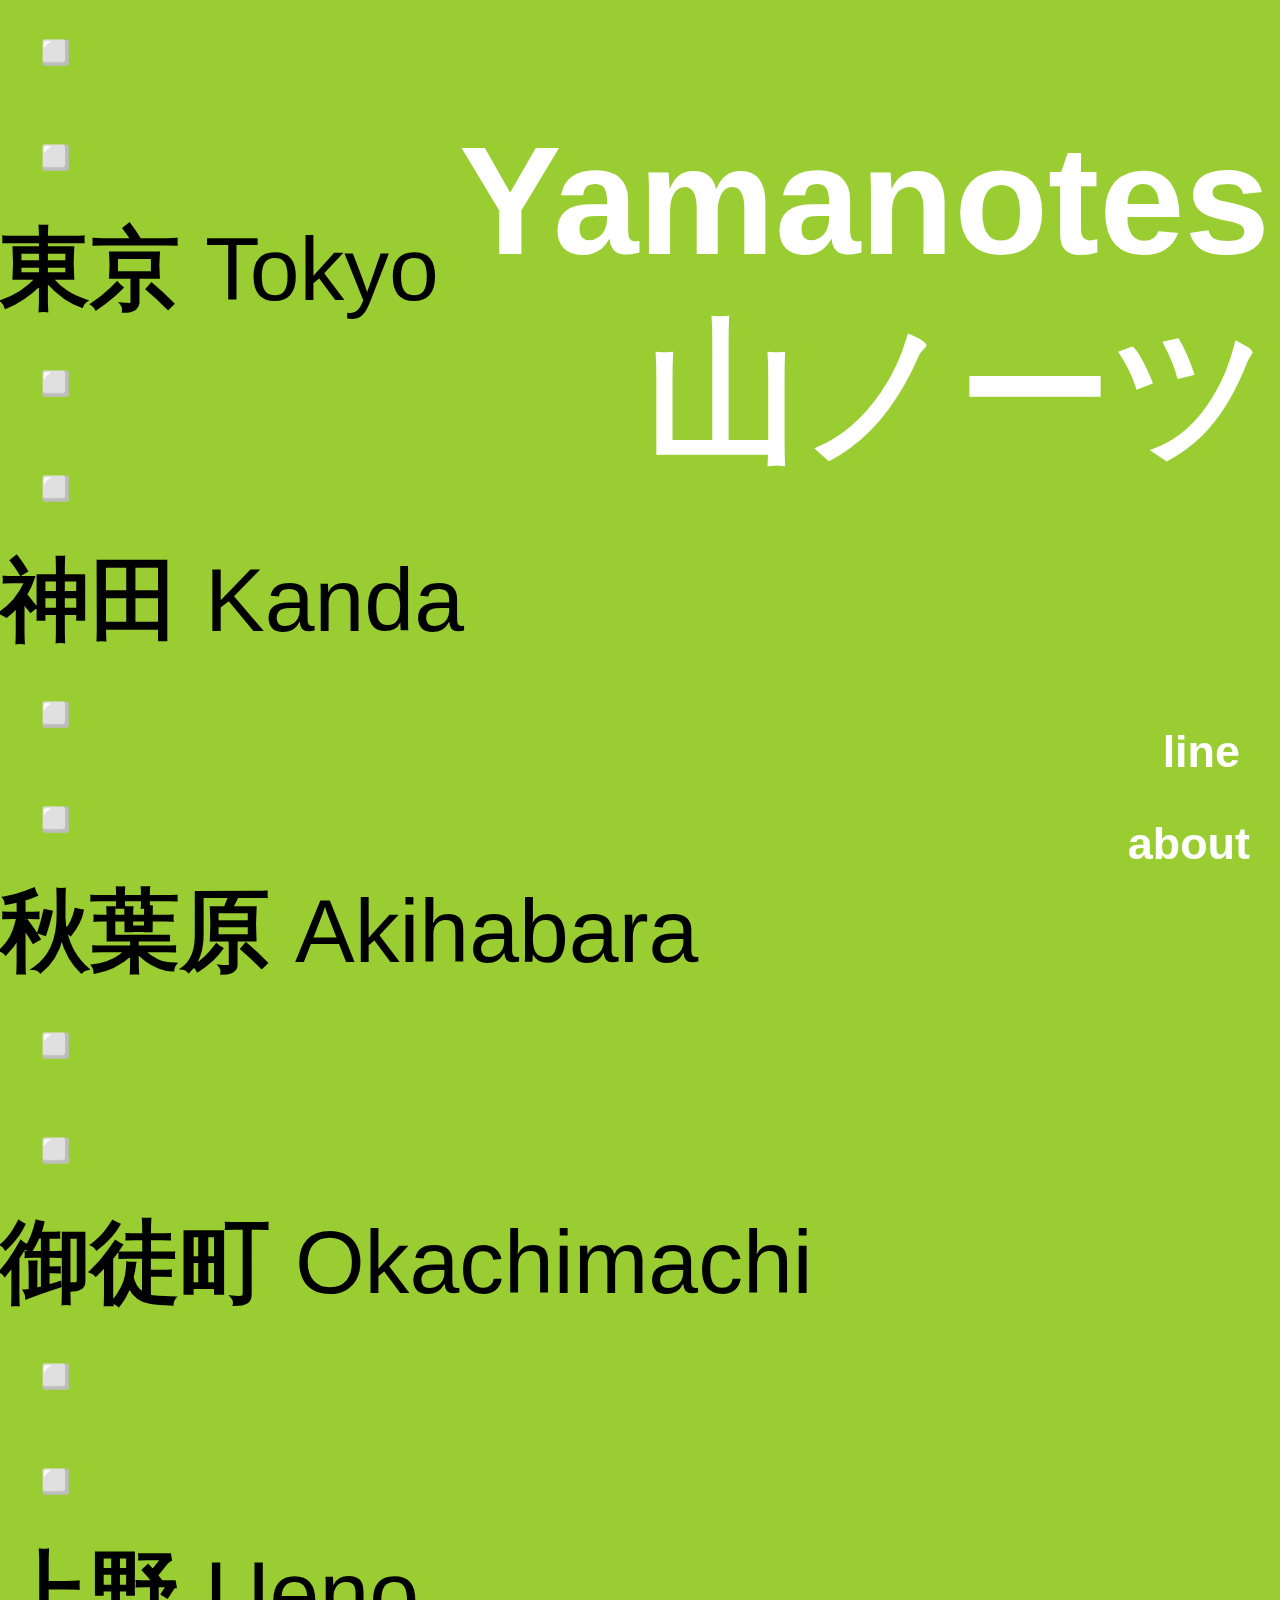
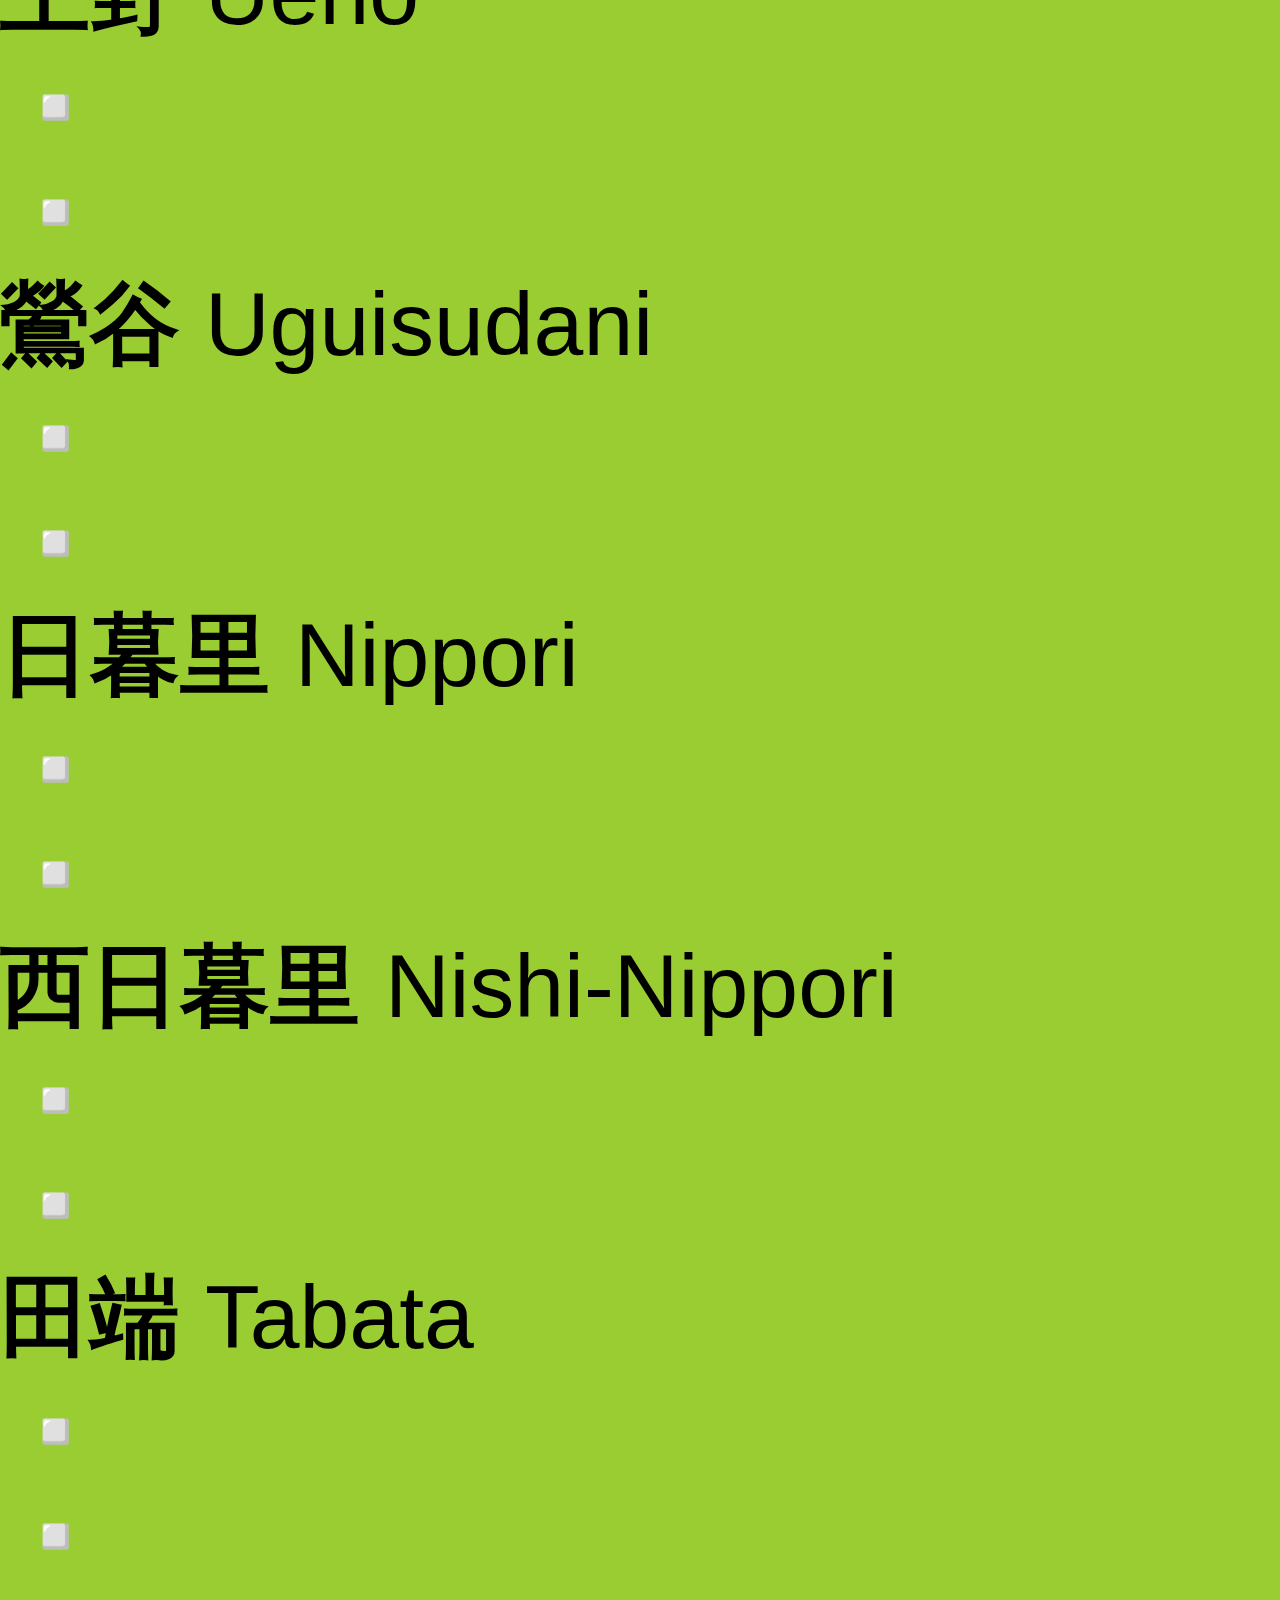
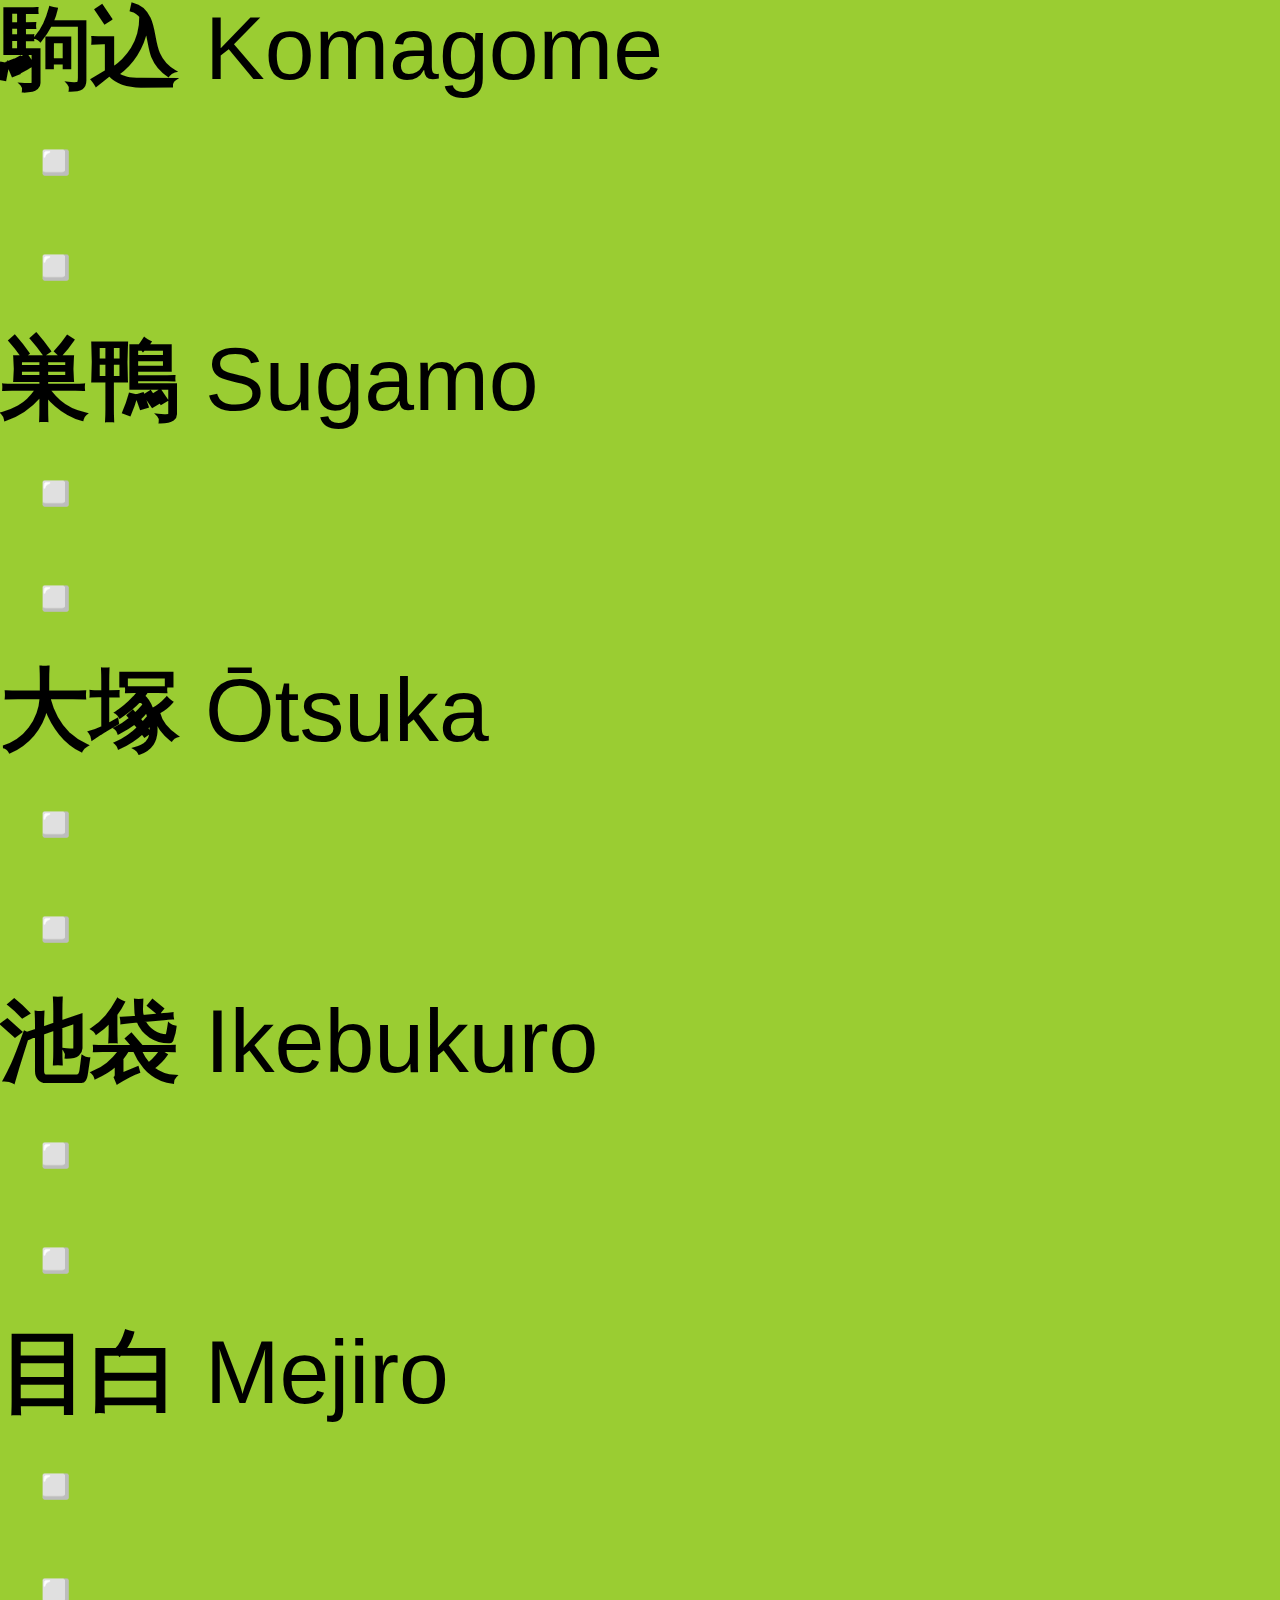
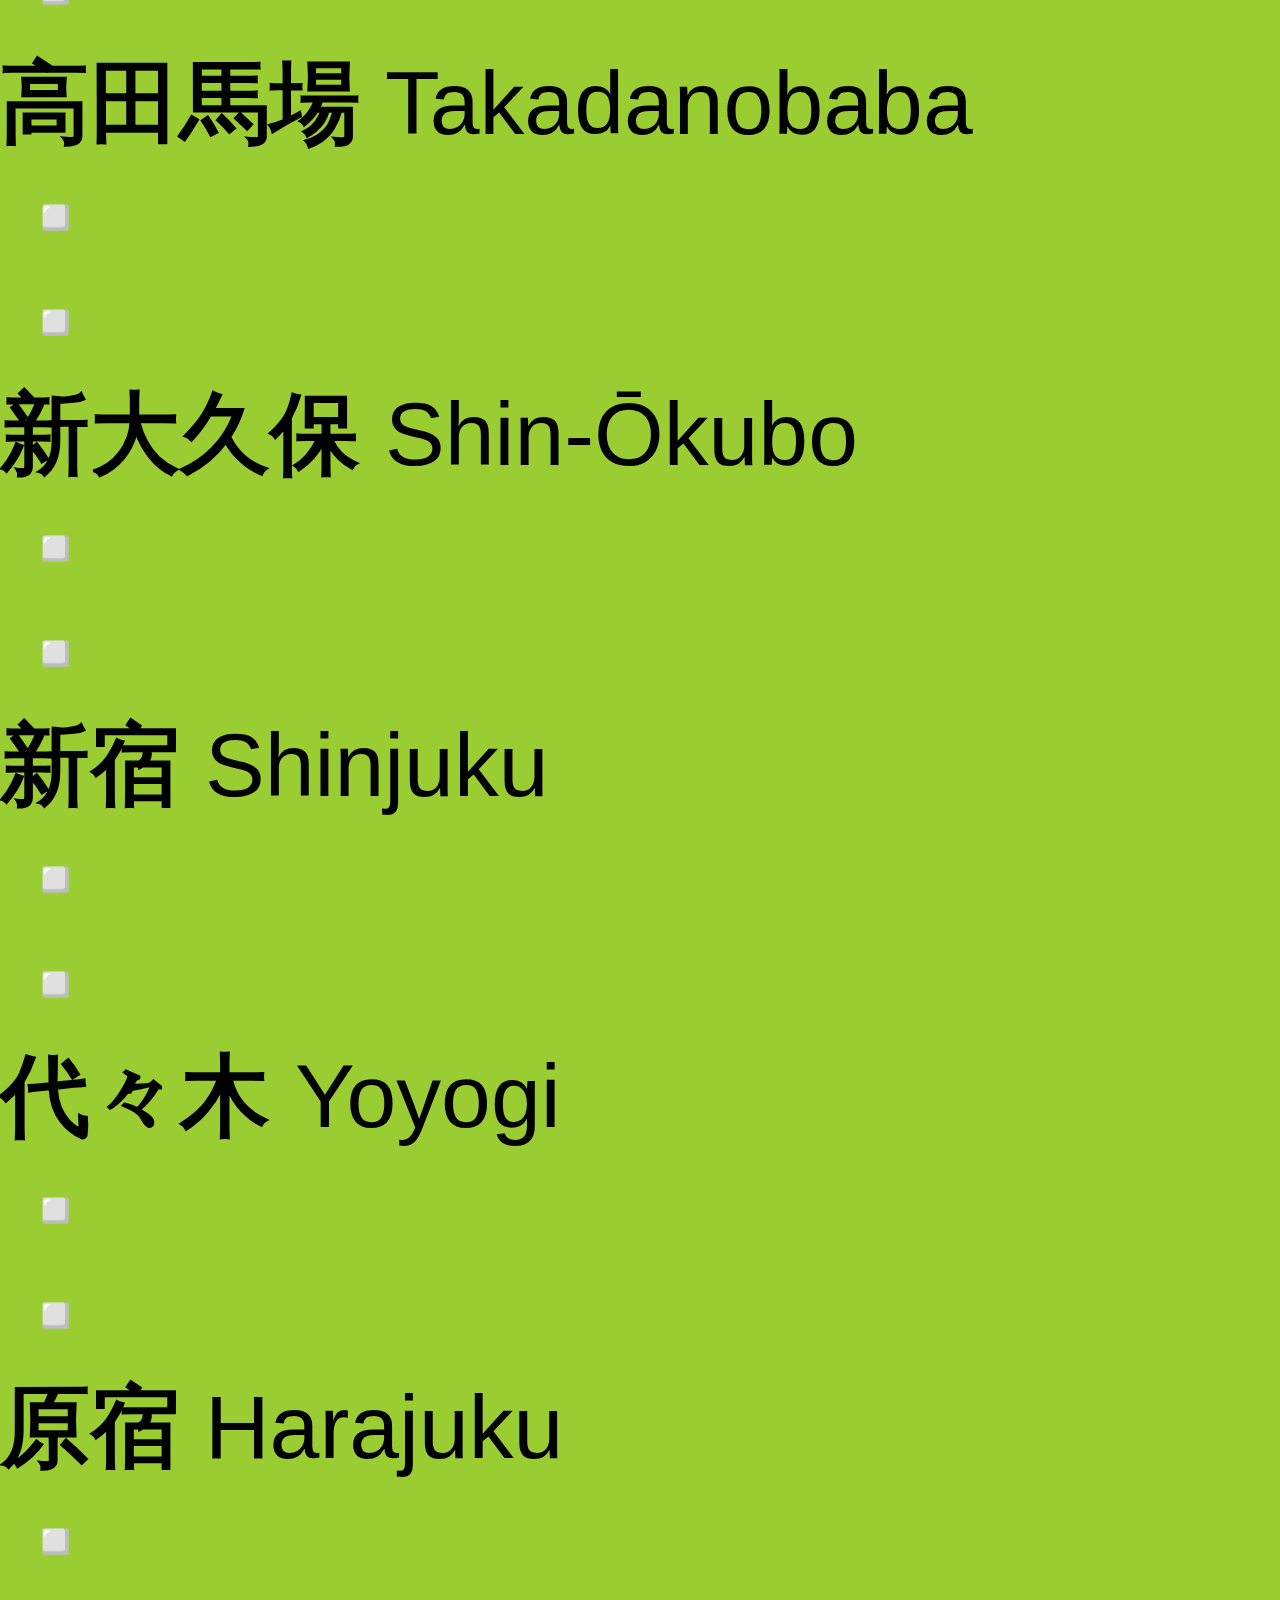
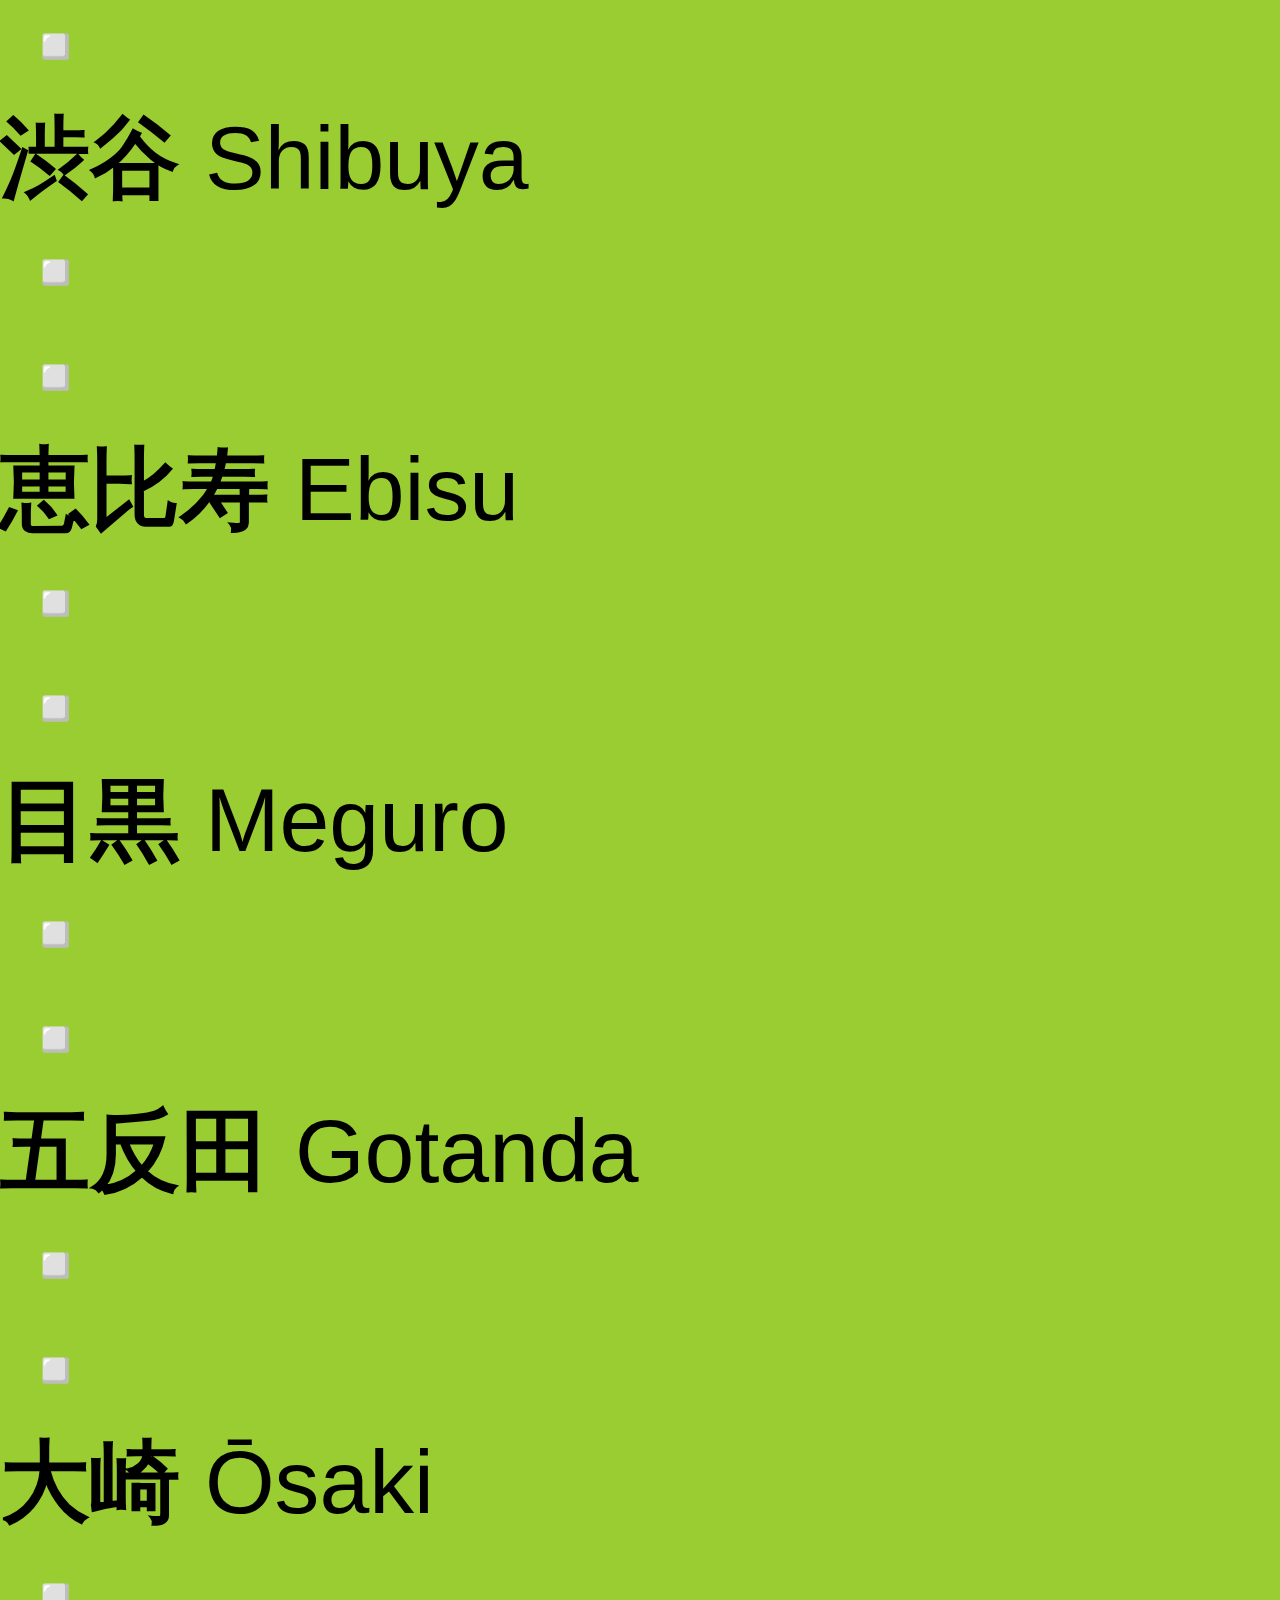
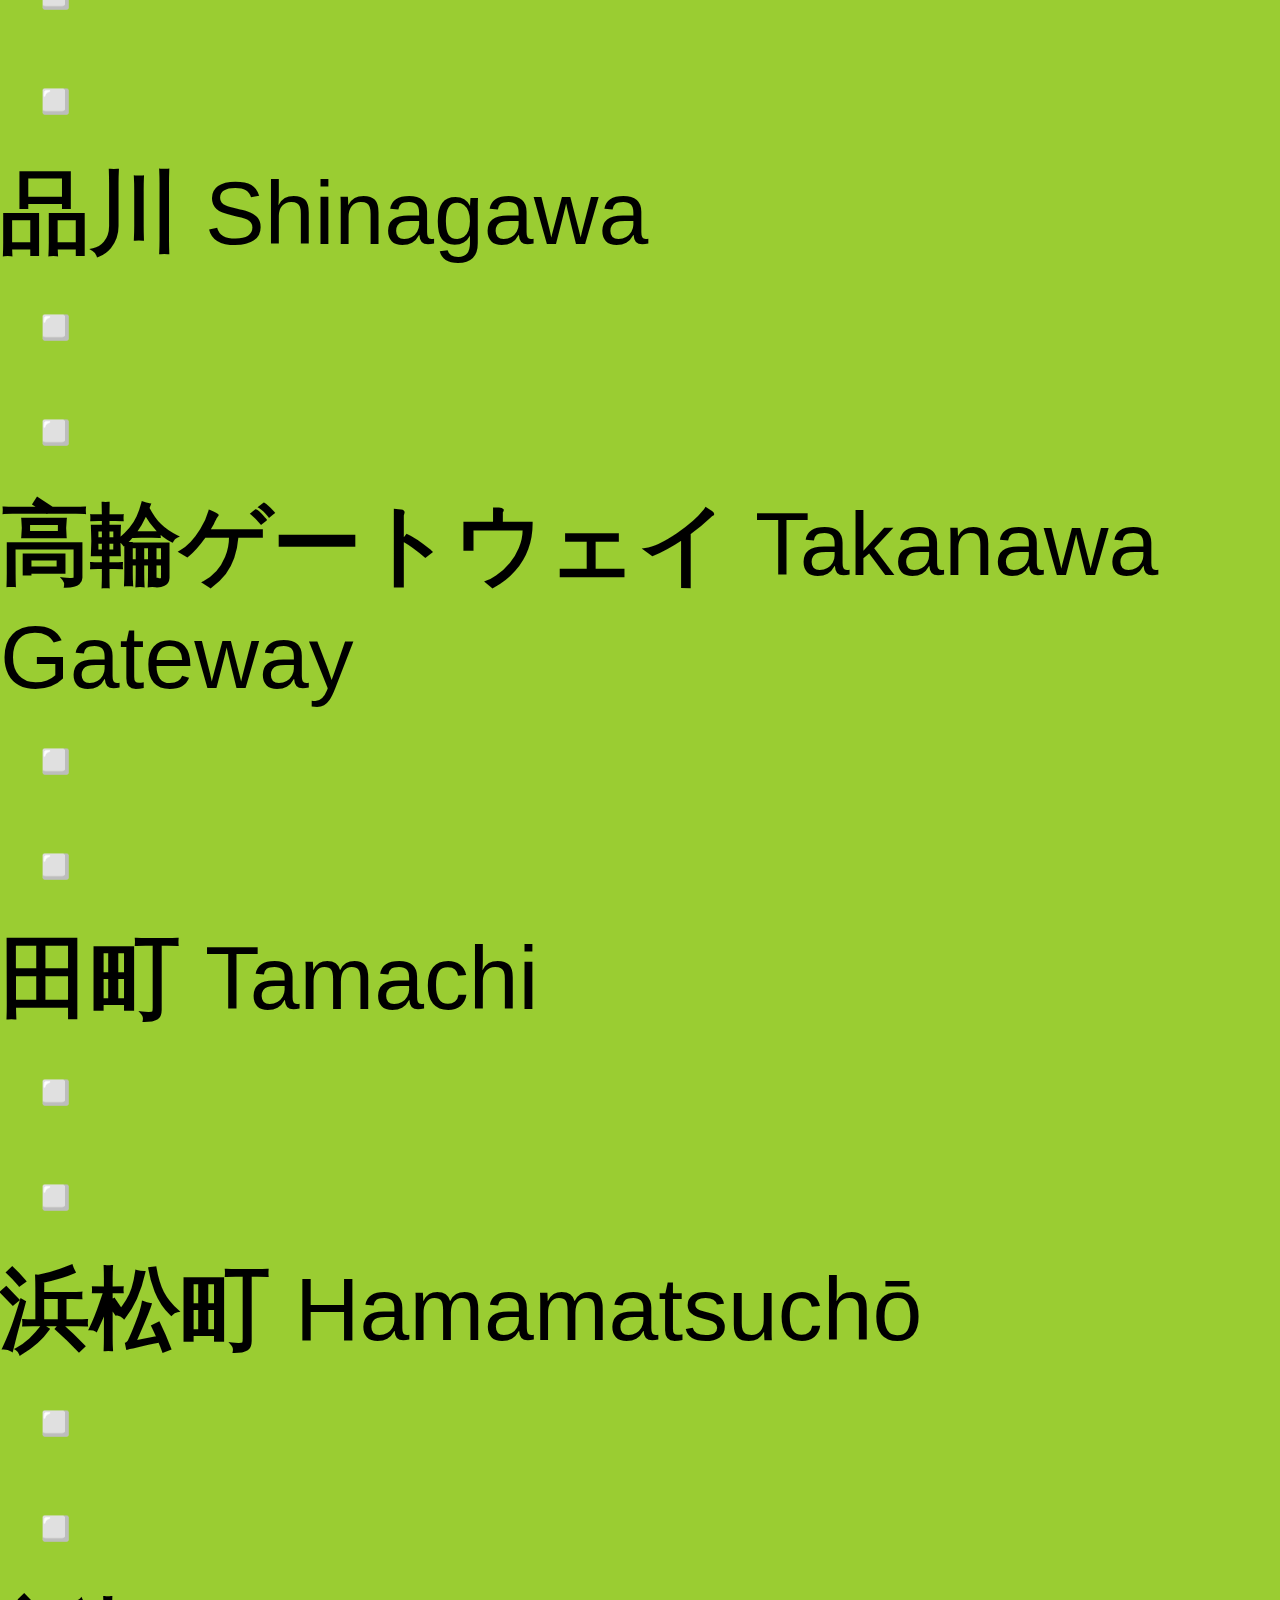
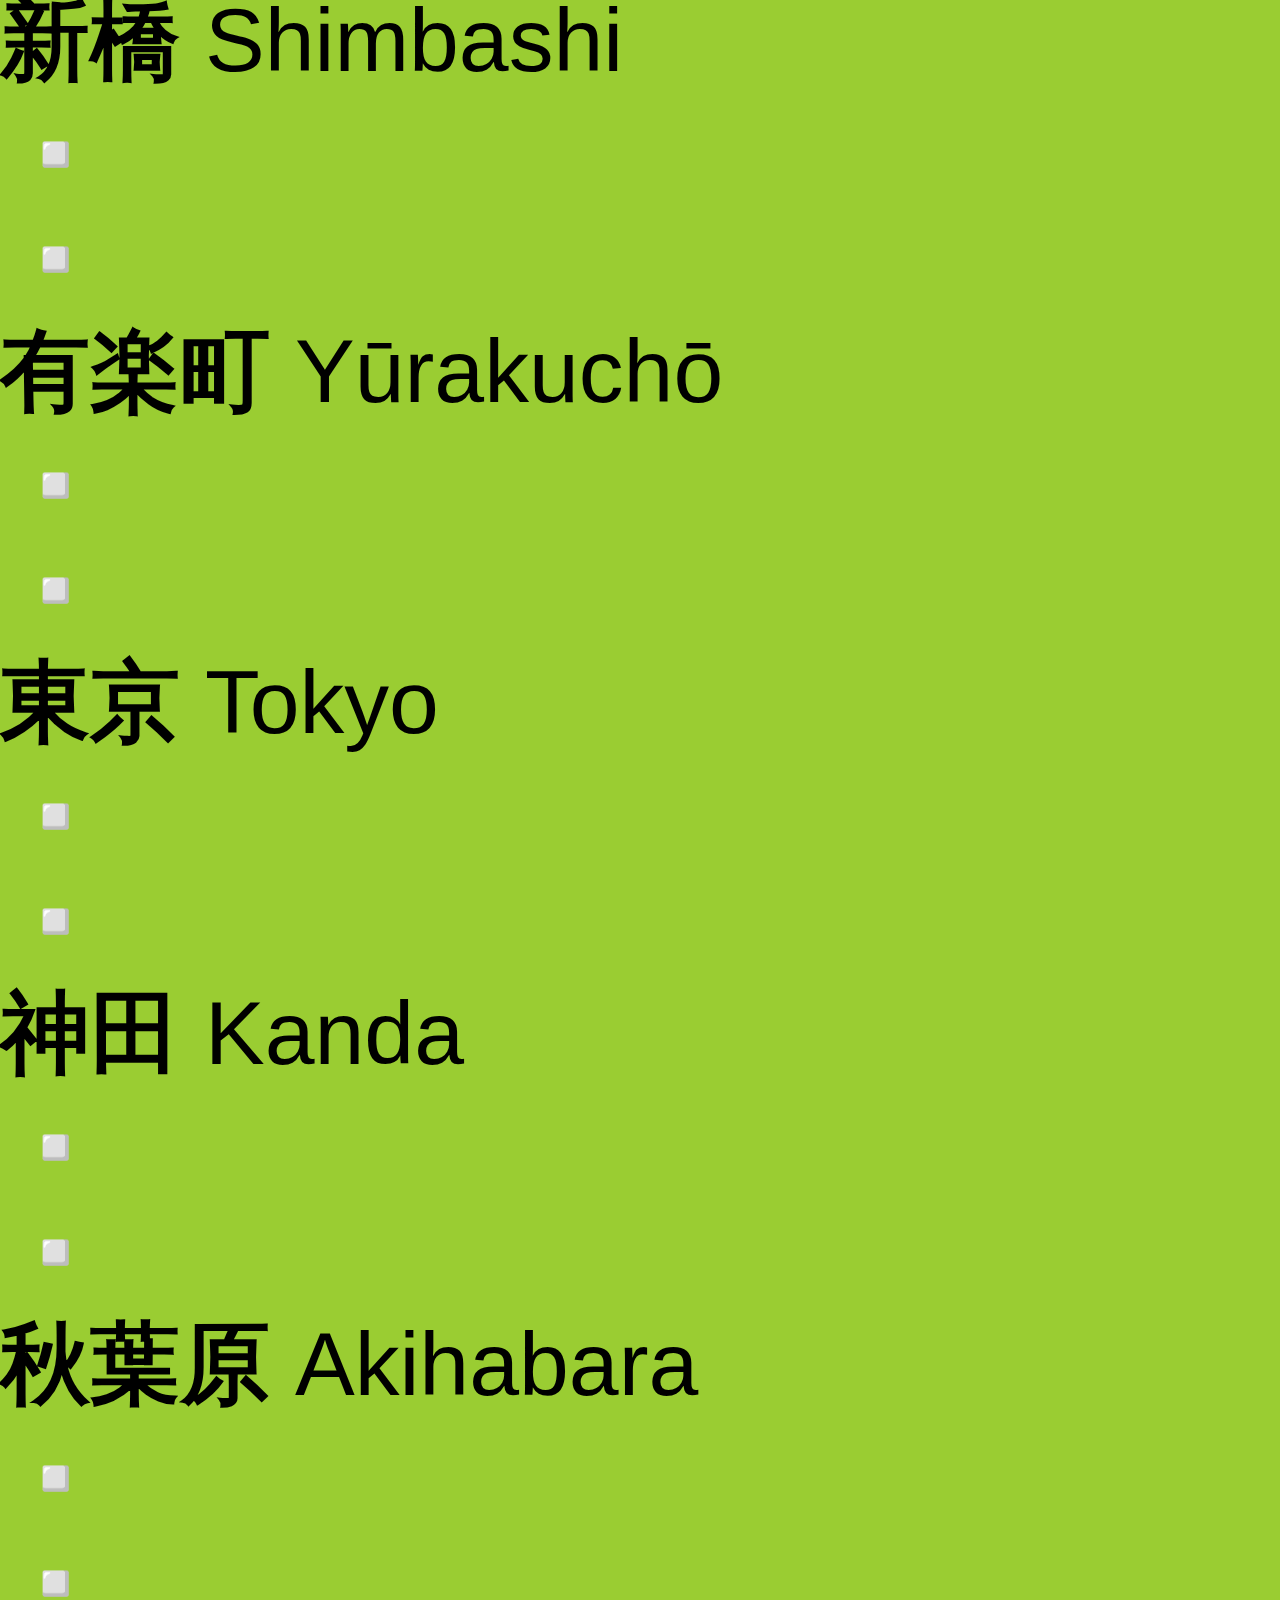
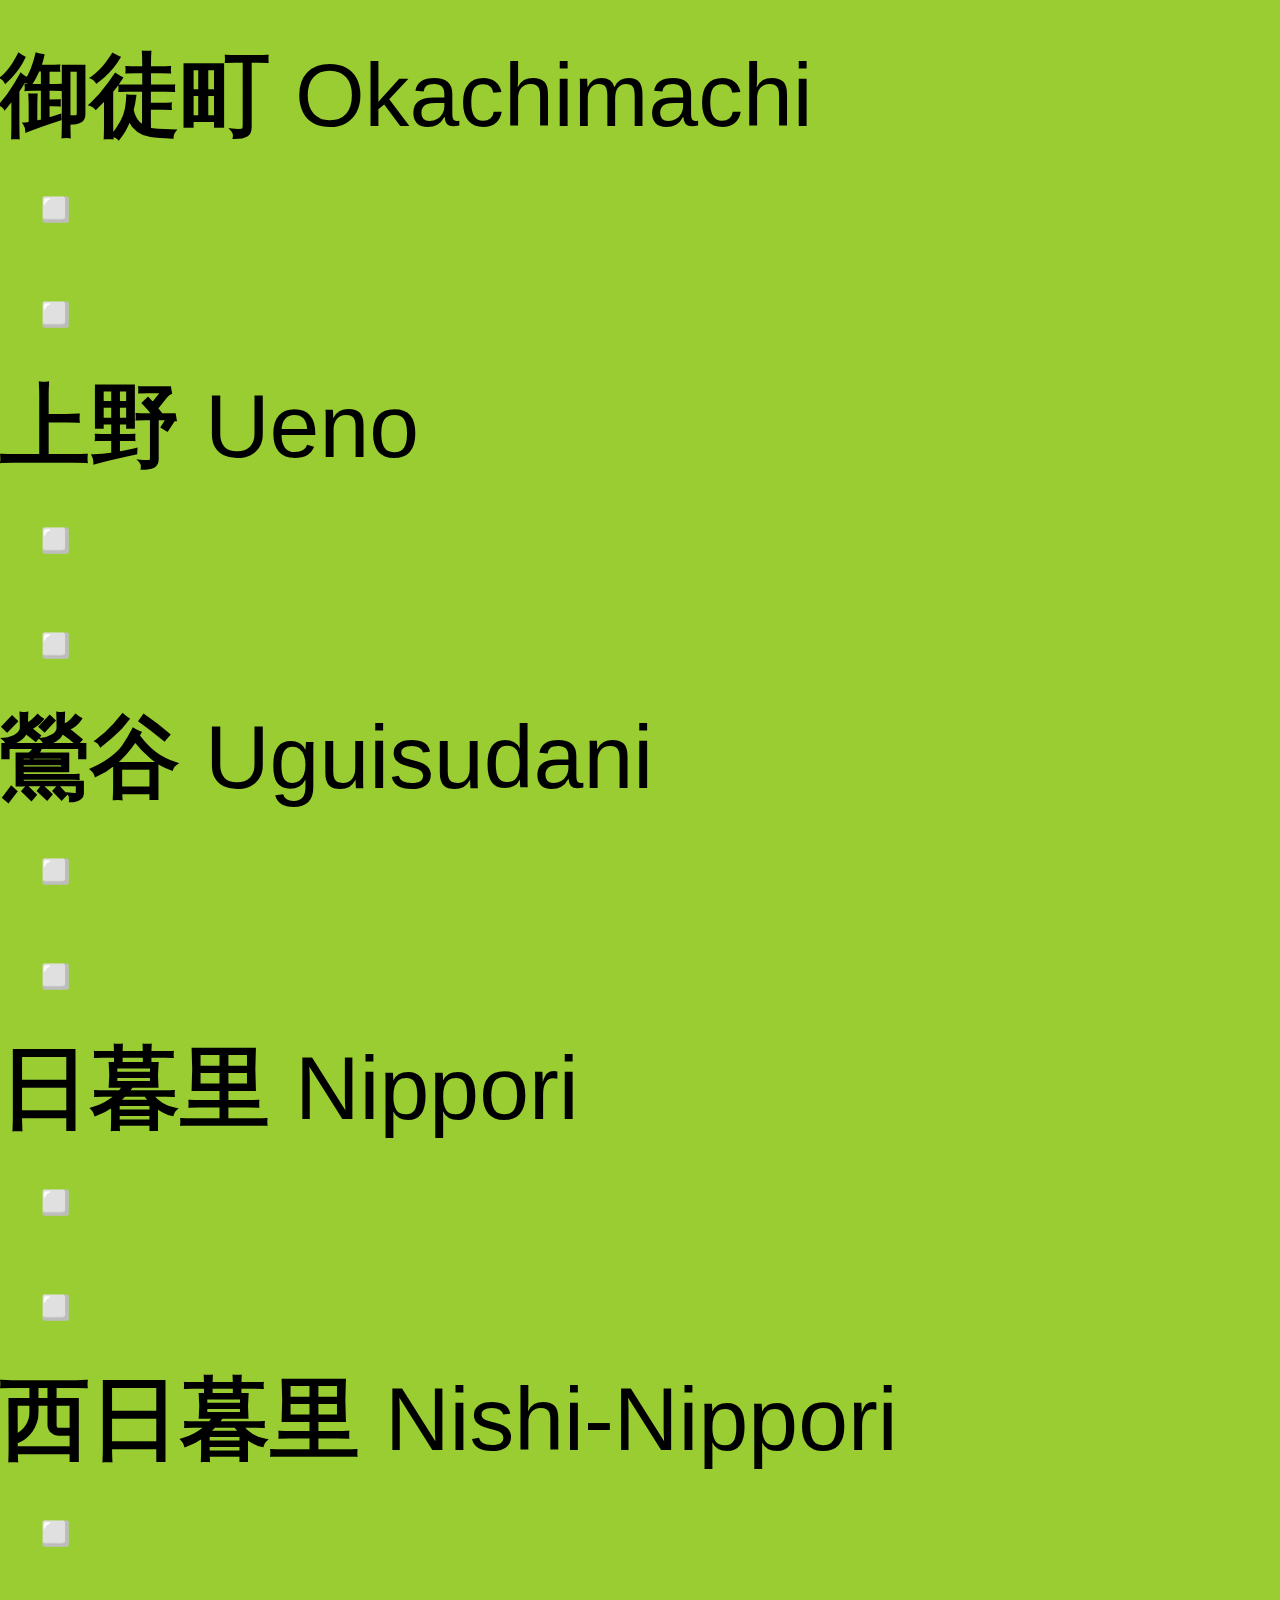
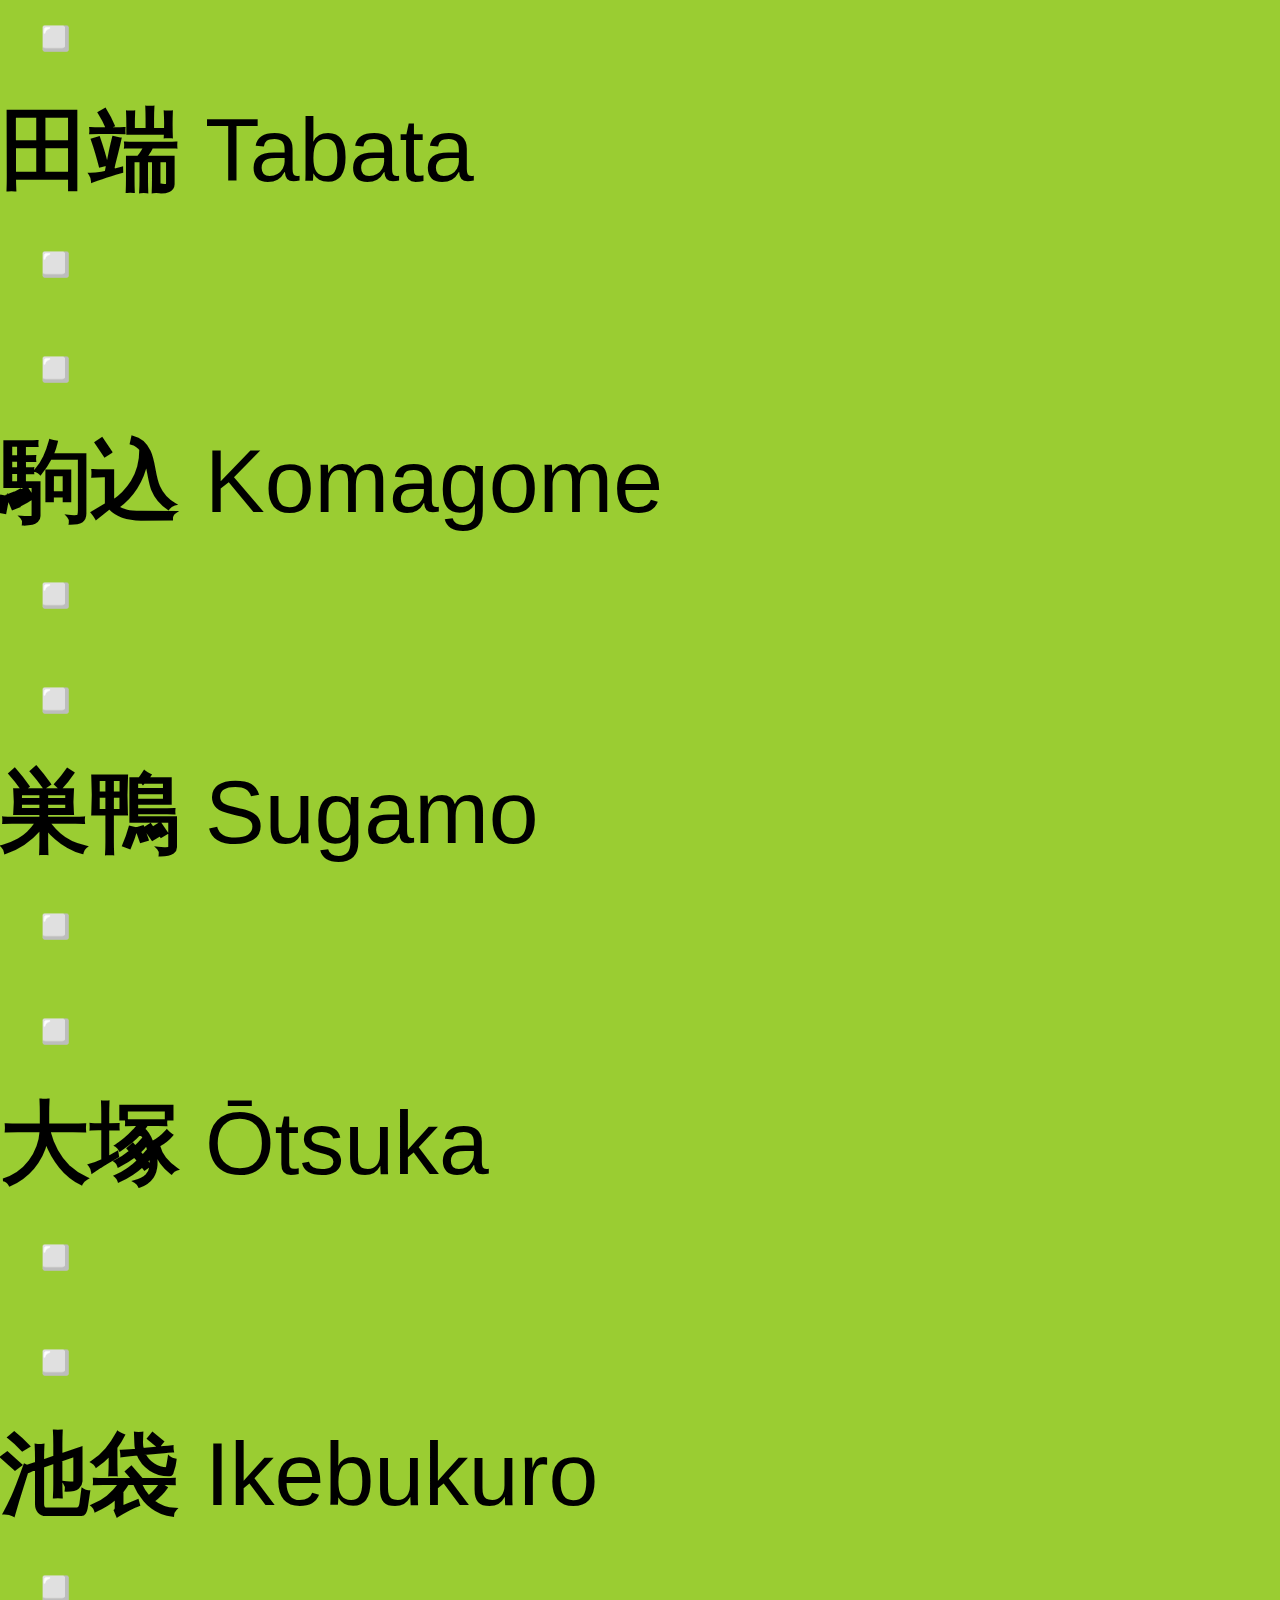
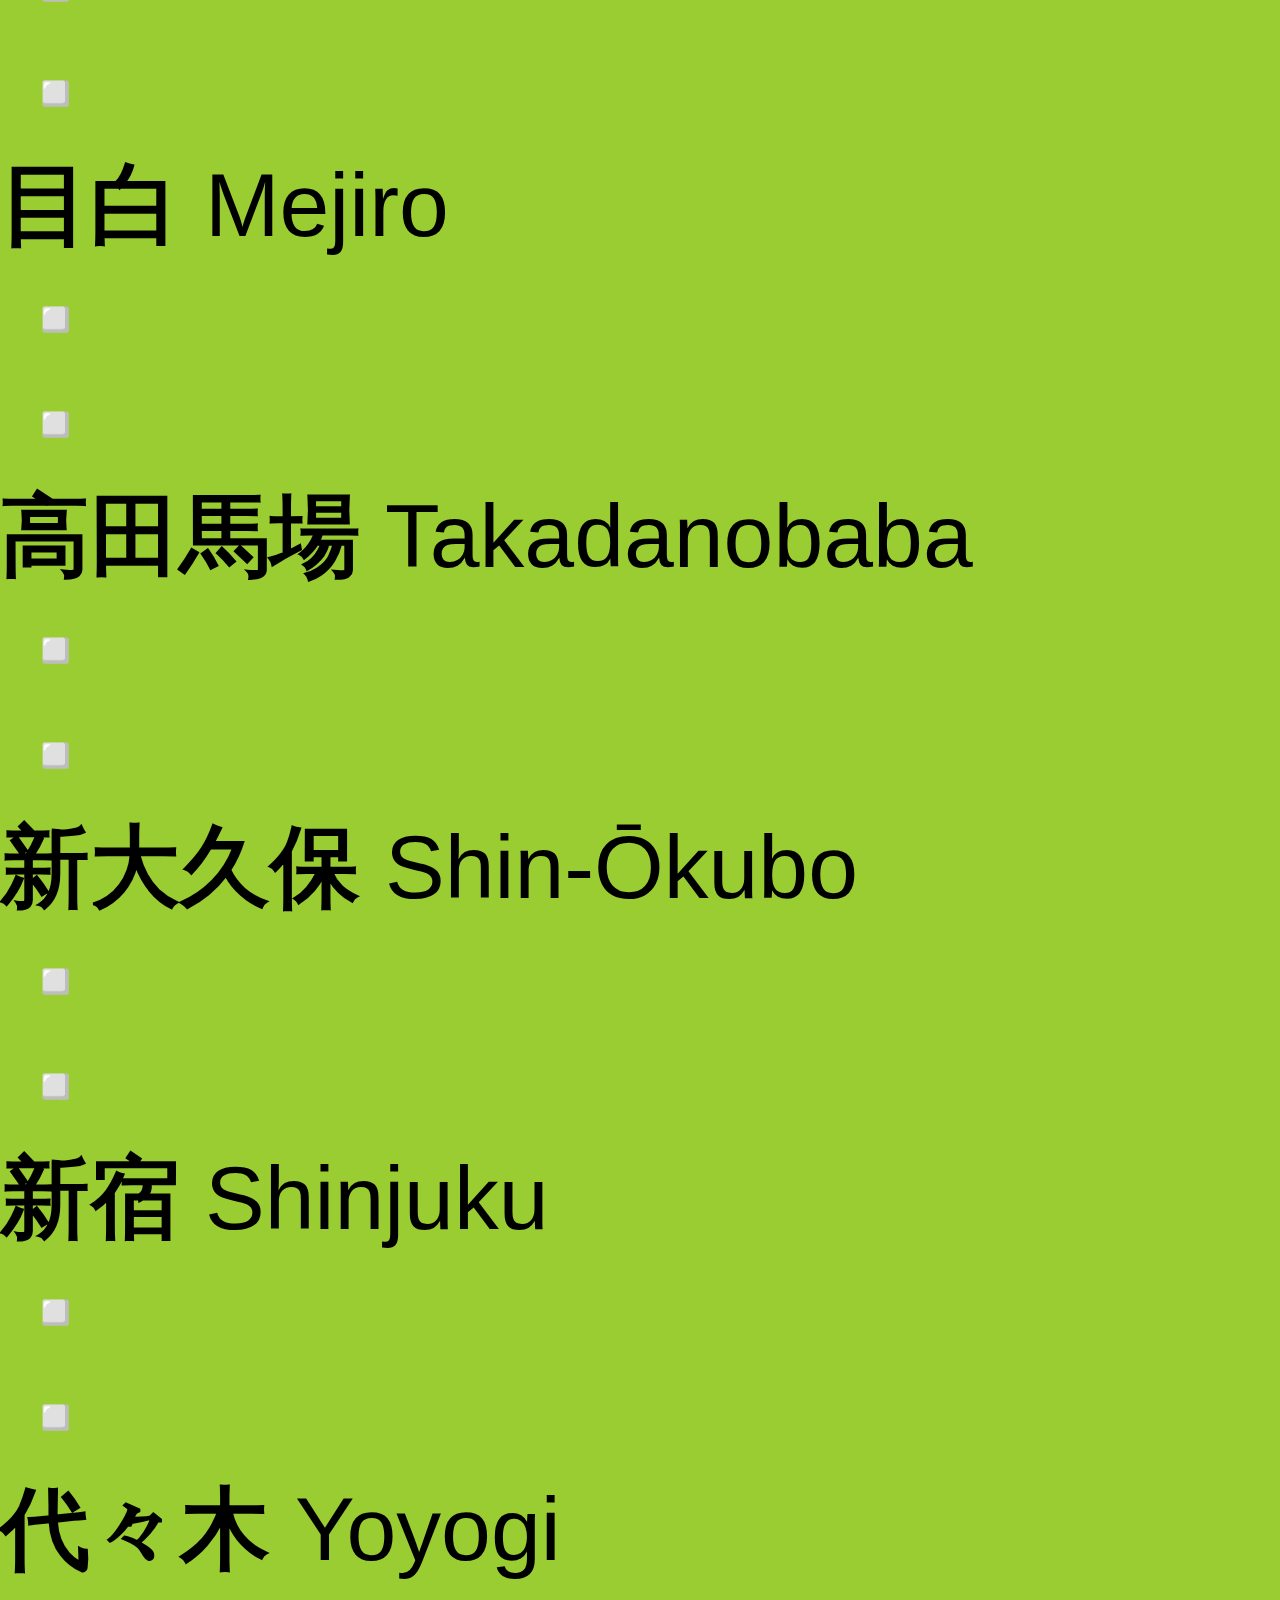
==== index.html @ 181fbe10 "Merge pull request #4 from morgansleeper/nex" ====
<!DOCTYPE html>

<html>
	<head>
		<title>Yamanotes</title>
		<link rel="stylesheet" type="text/css" href="css/main.css">
		<link rel="apple-touch-icon" sizes="152x152" href="icons/apple-touch-icon.png">
		<link rel="icon" type="image/png" sizes="32x32" href="icons/favicon-32x32.png">
		<link rel="icon" type="image/png" sizes="16x16" href="icons/favicon-16x16.png">
		<link rel="manifest" href="icons/site.webmanifest">
		<link rel="mask-icon" href="icons/safari-pinned-tab.svg" color="#5bbad5">
		<link rel="shortcut icon" href="icons/favicon.ico">
		<meta name="msapplication-TileColor" content="#2b5797">
		<meta name="msapplication-config" content="icons/browserconfig.xml">
		<meta name="theme-color" content="#ffffff">
	</head>

	<script src="scripts/looper.js"></script>
	<script src="scripts/headershrink.js"></script>
	<script src="scripts/soundonclick.js"></script>
	<script src="scripts/menuclick.js"></script>

	<body>

		<div class="header" id="shrinkHeader">
  			<h1>Yamanotes<br>山ノーツ</h1>
		</div>


		<div class="wrapper">
			<ul class="loop">
				<li>▫️</li>
				<li>▫️</li>
				<li><b><a href="#current" onclick="sh3.playclip()">東京</b> Tokyo</a></li>
				<li>▫️</li>
				<li>▫️</li>
				<li><b><a href="#current" onclick="seseragi.playclip()">神田</b> Kanda</a></li>
				<li>▫️</li>
				<li>▫️</li>
				<li><b><a href="#current" onclick="ogawav1.playclip()">秋葉原</b> Akihabara</a></li>
				<li>▫️</li>
				<li>▫️</li>
				<li><b><a href="#current" onclick="harutrem.playclip()">御徒町</b> Okachimachi</a></li>
				<li>▫️</li>
				<li>▫️</li>
				<li><b><a href="#current" onclick="bellb.playclip()">上野</b> Ueno</a></li>
				<li>▫️</li>
				<li>▫️</li>
				<li><b><a href="#current" onclick="harutrem.playclip()">鶯谷</b> Uguisudani</a></li>
				<li>▫️</li>
				<li>▫️</li>
				<li><b><a href="#current" onclick="harutrem.playclip()">日暮里</b> Nippori</a></li>
				<li>▫️</li>
				<li>▫️</li>
				<li><b><a href="#current" onclick="harutrem.playclip()">西日暮里</b> Nishi-Nippori</a></li>
				<li>▫️</li>
				<li>▫️</li>
				<li><b><a href="#current" onclick="harutrem.playclip()">田端</b> Tabata</a></li>
				<li>▫️</li>
				<li>▫️</li>
				<li><b><a href="#current" onclick="sakurab.playclip()">駒込</b> Komagome</a></li>
				<li>▫️</li>
				<li>▫️</li>
				<li><b><a href="#current" onclick="haru.playclip()">巣鴨</b> Sugamo</a></li>
				<li>▫️</li>
				<li>▫️</li>
				<li><b><a href="#current" onclick="haru.playclip()">大塚</b> Ōtsuka</a></li>
				<li>▫️</li>
				<li>▫️</li>
				<li><b><a href="#current" onclick="melody.playclip()">池袋</b> Ikebukuro</a></li>
				<li>▫️</li>
				<li>▫️</li>
				<li><b><a href="#current" onclick="haru.playclip()">目白</b> Mejiro</a></li>
				<li>▫️</li>
				<li>▫️</li>
				<li><b><a href="#current" onclick="astrob.playclip()">高田馬場</b> Takadanobaba</a></li>
				<li>▫️</li>
				<li>▫️</li>
				<li><b><a href="#current" onclick="bellb.playclip()">新大久保</b> Shin-Ōkubo</a></li>
				<li>▫️</li>
				<li>▫️</li>
				<li><b><a href="#current" onclick="aratana.playclip()">新宿</b> Shinjuku</a></li>
				<li>▫️</li>
				<li>▫️</li>
				<li><b><a href="#current" onclick="haru.playclip()">代々木</b> Yoyogi</a></li>
				<li>▫️</li>
				<li>▫️</li>
				<li><b><a href="#current" onclick="harajukua.playclip()">原宿</b> Harajuku</a></li>
				<li>▫️</li>
				<li>▫️</li>
				<li><b><a href="#current" onclick="hananohorokobi.playclip()">渋谷</b> Shibuya</a></li>
				<li>▫️</li>
				<li>▫️</li>
				<li><b><a href="#current" onclick="thirdman.playclip()">恵比寿</b> Ebisu</a></li>
				<li>▫️</li>
				<li>▫️</li>
				<li><b><a href="#current" onclick="watercrown.playclip()">目黒</b> Meguro</a></li>
				<li>▫️</li>
				<li>▫️</li>
				<li><b><a href="#current" onclick="sh23.playclip()">五反田</b> Gotanda</a></li>
				<li>▫️</li>
				<li>▫️</li>
				<li><b><a href="#current" onclick="uminoeki.playclip()">大崎</b> Ōsaki</a></li>
				<li>▫️</li>
				<li>▫️</li>
				<li><b><a href="#current" onclick="seseragi.playclip()">品川</b> Shinagawa</a></li>
				<li>▫️</li>
				<li>▫️</li>
				<li><b><a href="#current" onclick="sweetcall.playclip()">高輪ゲートウェイ</b> Takanawa Gateway</a></li>
				<li>▫️</li>
				<li>▫️</li>
				<li><b><a href="#current" onclick="seseragi.playclip()">田町</b> Tamachi</a></li>
				<li>▫️</li>
				<li>▫️</li>
				<li><b><a href="#current" onclick="seseragi.playclip()">浜松町</b> Hamamatsuchō</a></li>
				<li>▫️</li>
				<li>▫️</li>
				<li><b><a href="#current" onclick="gotadelvient.playclip()">新橋</b> Shimbashi</a></li>
				<li>▫️</li>
				<li>▫️</li>
				<li><b><a href="#current" onclick="sh21.playclip()">有楽町</b> Yūrakuchō</a></li>
			</ul>
		</div>

		<div class="footer">
			<div class="dropdown">
				<h3><a onclick="myFunction()" class="dropbtn">line</a></h3>
				<div id="myDropdown" class="dropdown-content">
					<h3><a href="nex.html">N'EX</a>
					<a href="sobu.html">Sōbu</a>
					<a href="#">Yamanote</a></h3>
				</div>
			</div>
			<h3><a href="https://github.com/morgansleeper/Yamanotes">about</a></h3>
		</div>

	</body>

	<audio>
		<source src="audio/aratana.mp3" type="audio/mpeg">
		<source src="audio/astrob.mp3" type="audio/mpeg">
		<source src="audio/bellb.mp3" type="audio/mpeg">
		<source src="audio/gotadelvient.mp3" type="audio/mpeg">
		<source src="audio/hananohorokobi.mp3" type="audio/mpeg">
		<source src="audio/harajukua.mp3" type="audio/mpeg">
		<source src="audio/haru.mp3" type="audio/mpeg">
		<source src="audio/harutrem.mp3" type="audio/mpeg">
		<source src="audio/melody.mp3" type="audio/mpeg">
		<source src="audio/ogawav1.mp3" type="audio/mpeg">
		<source src="audio/sakurab.mp3" type="audio/mpeg">
		<source src="audio/seseragi.mp3" type="audio/mpeg">
		<source src="audio/sf1.mp3" type="audio/mpeg">
		<source src="audio/sh21.mp3" type="audio/mpeg">
		<source src="audio/sh23.mp3" type="audio/mpeg">
		<source src="audio/sh3.mp3" type="audio/mpeg">
		<source src="audio/sweetcall.mp3" type="audio/mpeg">
		<source src="audio/thirdman.mp3" type="audio/mpeg">
		<source src="audio/uminoeki.mp3" type="audio/mpeg">
		<source src="audio/watercrown.mp3" type="audio/mpeg">
	</audio>
</html>
---- css/main.css ----
body {
	margin: 0;
	background-color: #9acd32;
}

h3	{
padding:10px;
margin:10px;
}

.header {
	position: fixed;
	right: 0;
	text-align: right;
	color: white;
	font-family:'Helvetica', 'Arial', 'Sans-Serif';
	font-size: 6vw;
	transition: 0.2s;
	padding: 10px;
}

#wrapper {
	margin-top: 45px;
}

ul {
	margin: 0;
	padding: 0;

	font-family:'Helvetica', 'Arial', 'Sans-Serif';
	list-style-type: none;
	font-size: 7vw;
}

.footer {
	position: fixed;
	bottom: 0;
	right: 0;
	text-align: right;
	color: white;
	font-family:'Helvetica', 'Arial', 'Sans-Serif';
	font-size: 3vw;
	padding: 10px;
}

a {
  color: inherit;
  text-decoration: inherit;
}

.loop {position:absolute}

/* Dropdown Button */
.dropbtn {
  background-color: Transparent;
	background-repeat:no-repeat;
  color: inherit;
  padding: inherit;
  font-size: inherit;
  border: none;
  cursor: pointer;
	outline:none;
}

/* The container <div> - needed to position the dropdown content */
.dropdown {
 position: relative;
 display: inline-block;
}

/* Dropdown content (Hidden by Default) */
.dropdown-content {
 display: none;
 position: absolute;
 right: 115%;
 bottom: 0;
 color: inherit;
 text-decoration: inherit;
 font-size: inherit;
 z-index: 1;
}

/* Links inside the dropdown */
.dropdown-content a {
	color: inherit;
	text-decoration: inherit;
 	display: block;
}

/* Show the dropdown menu (use JS to add this class to the .dropdown-content container when the user clicks on the dropdown button) */
.show {display:block;}
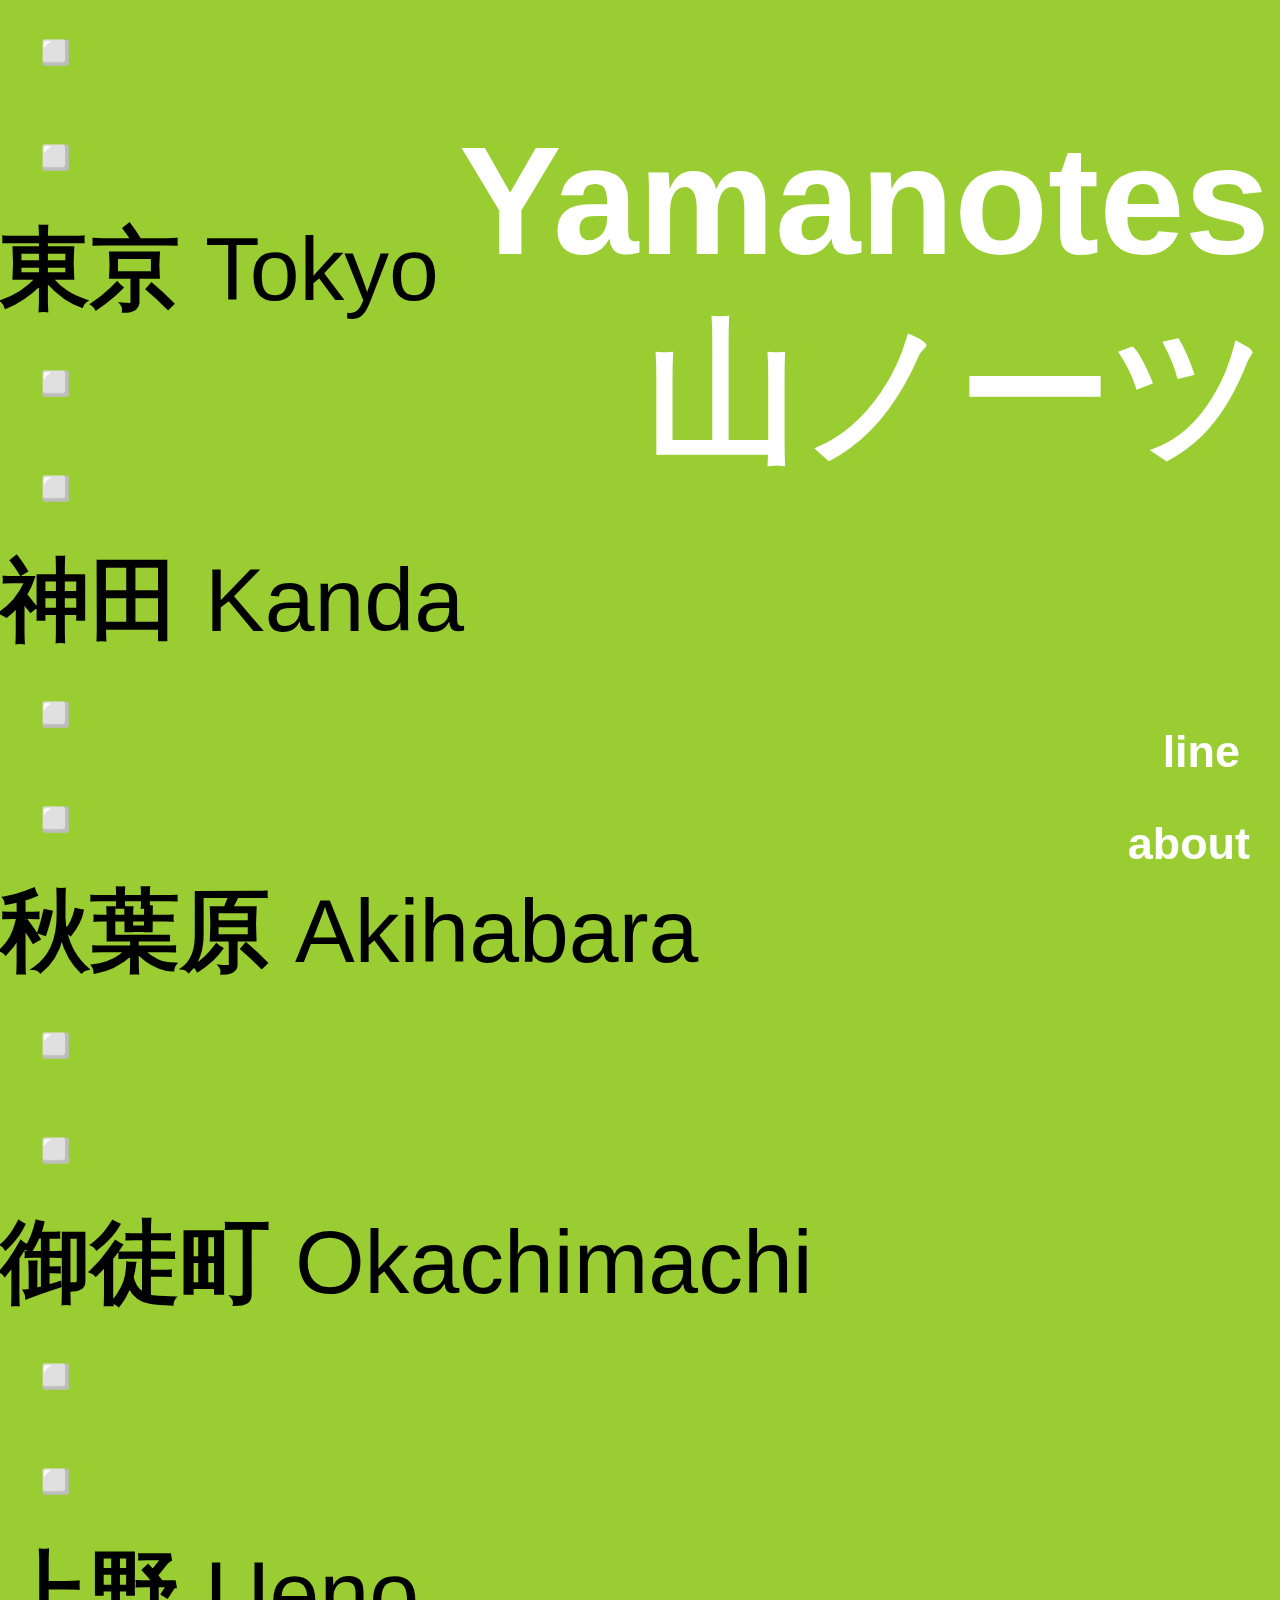
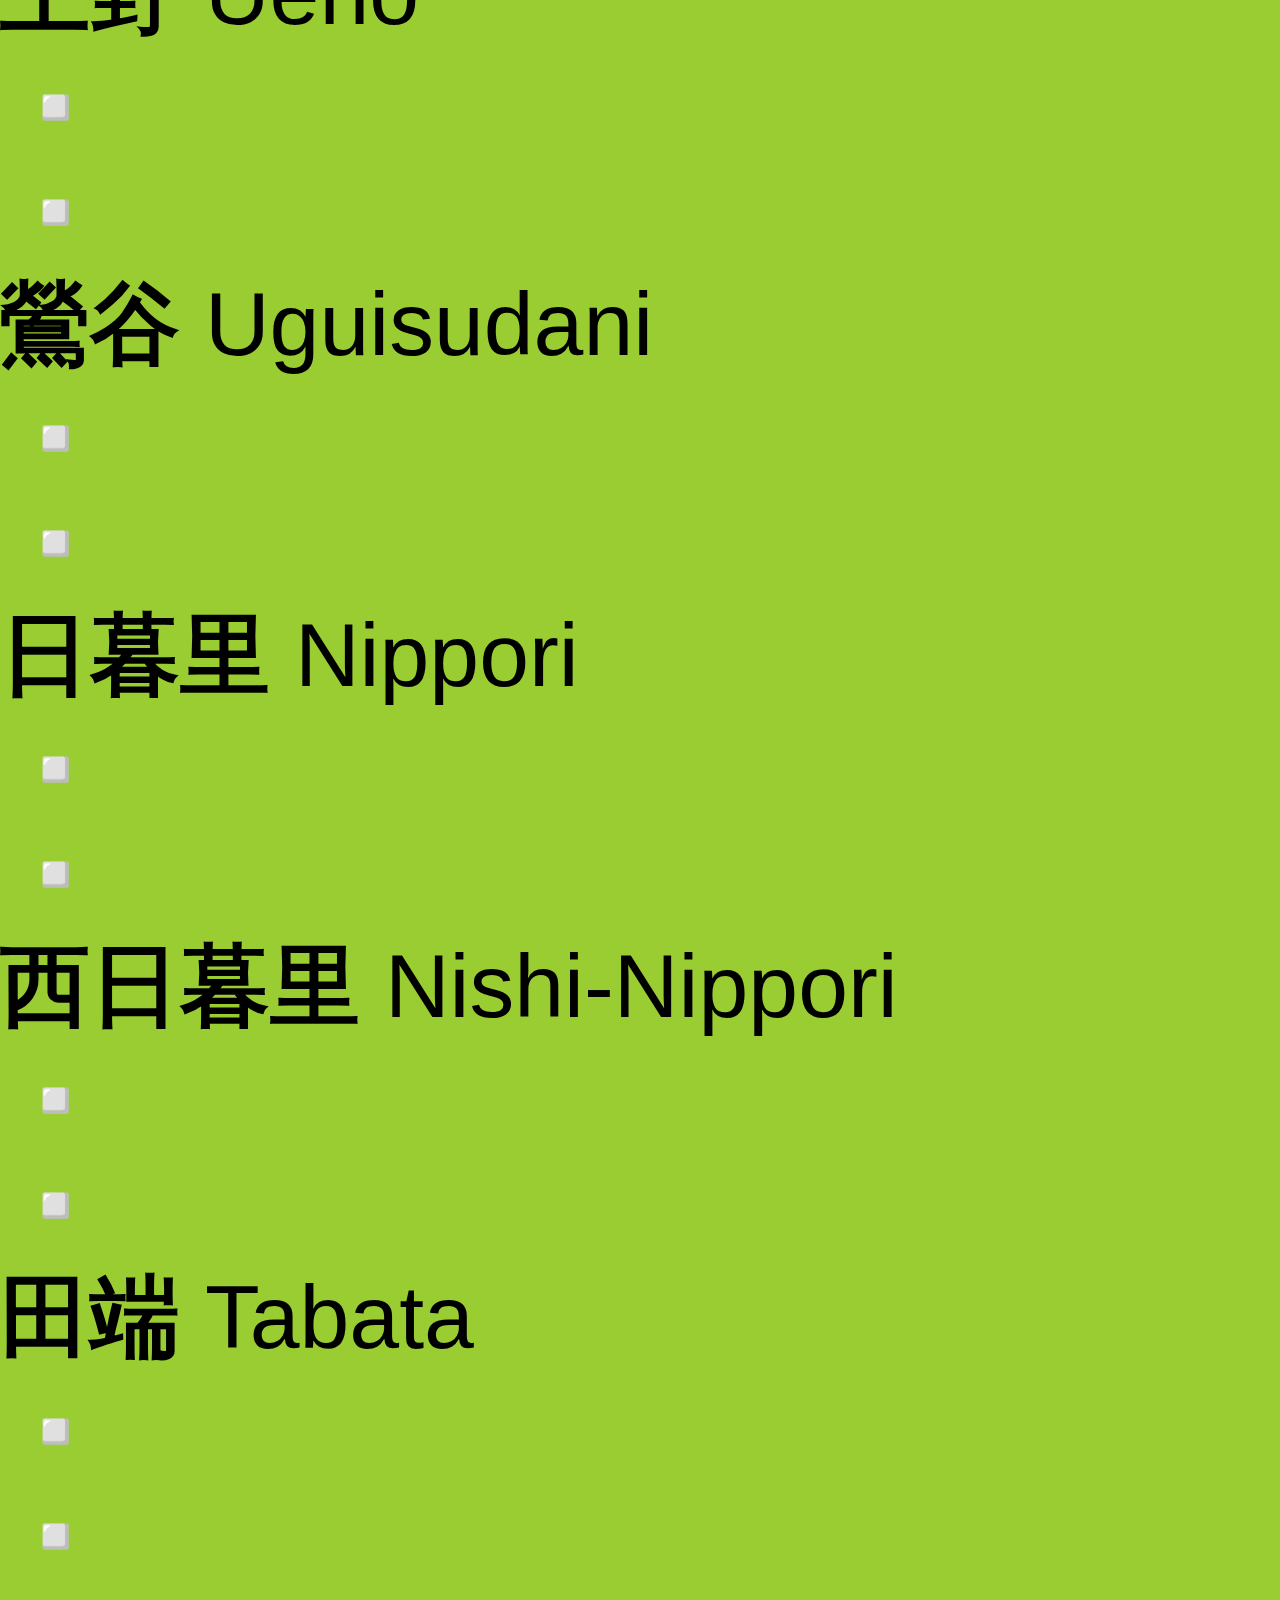
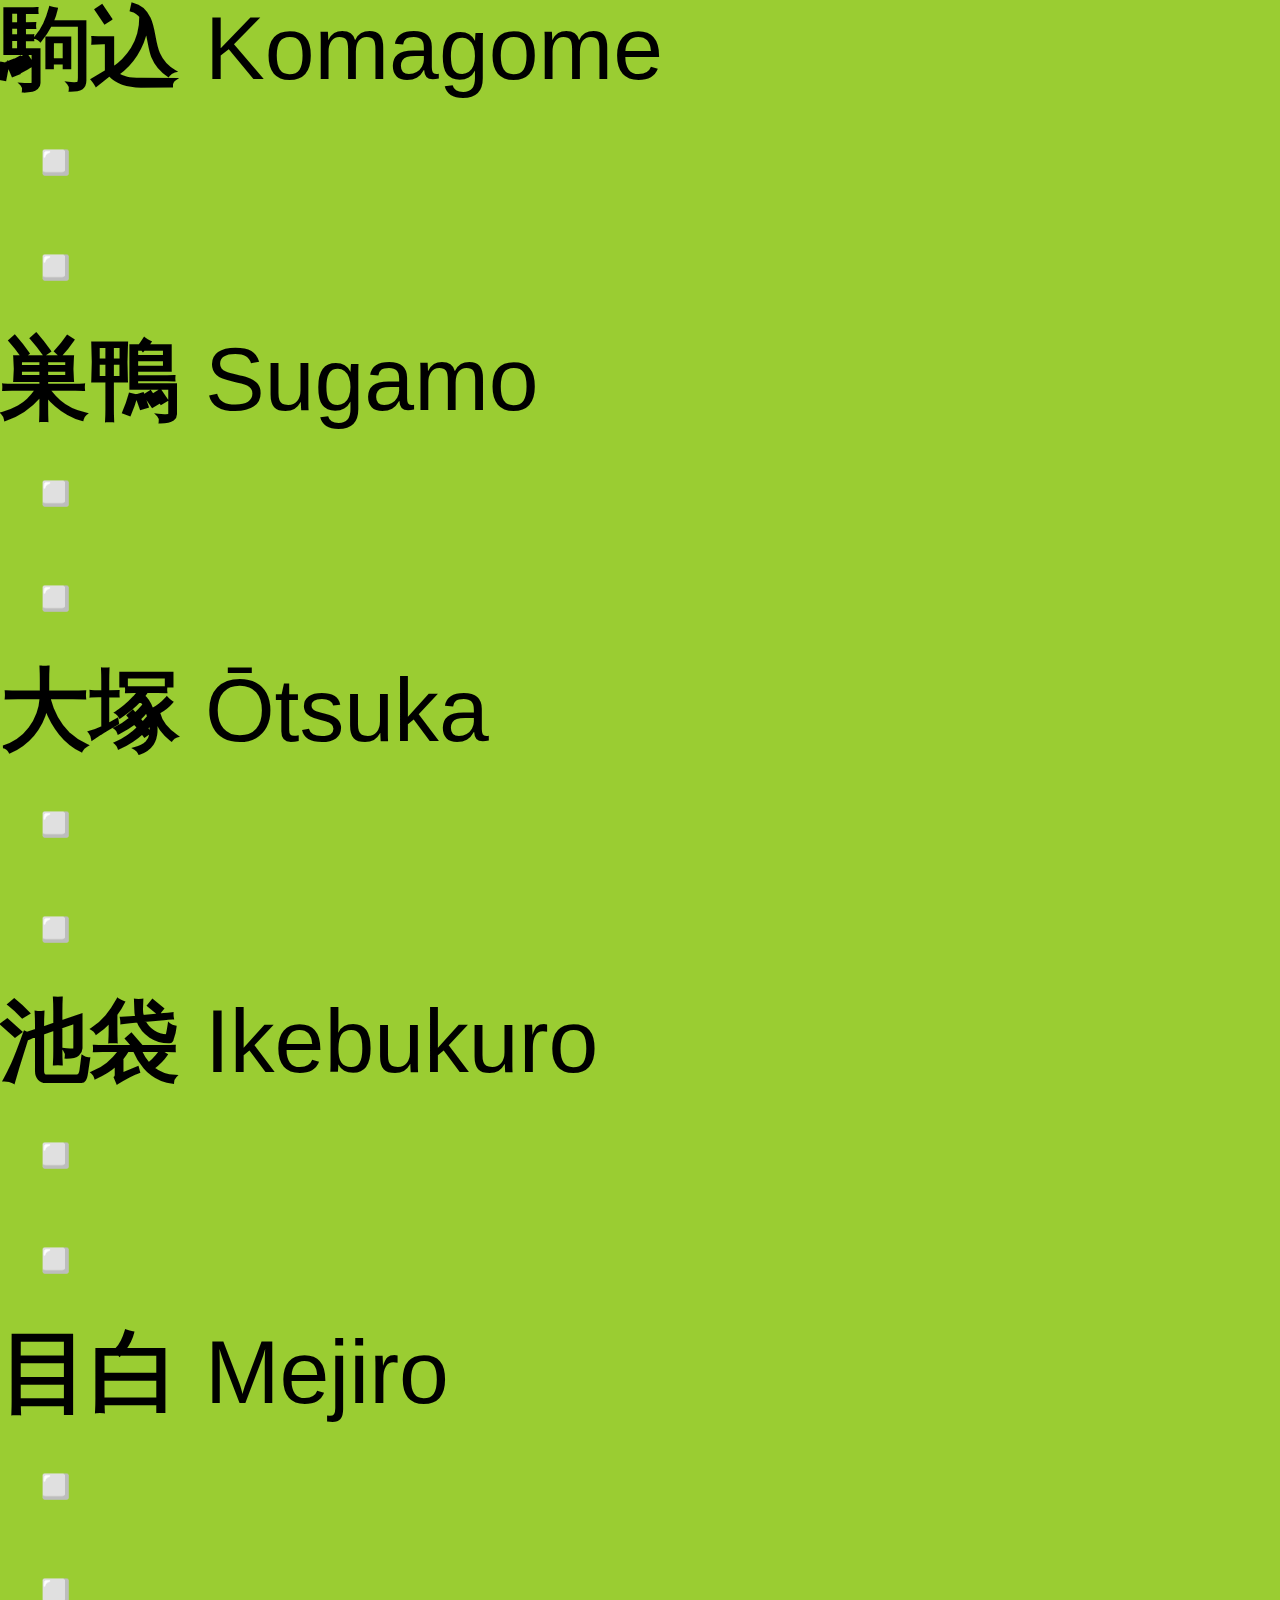
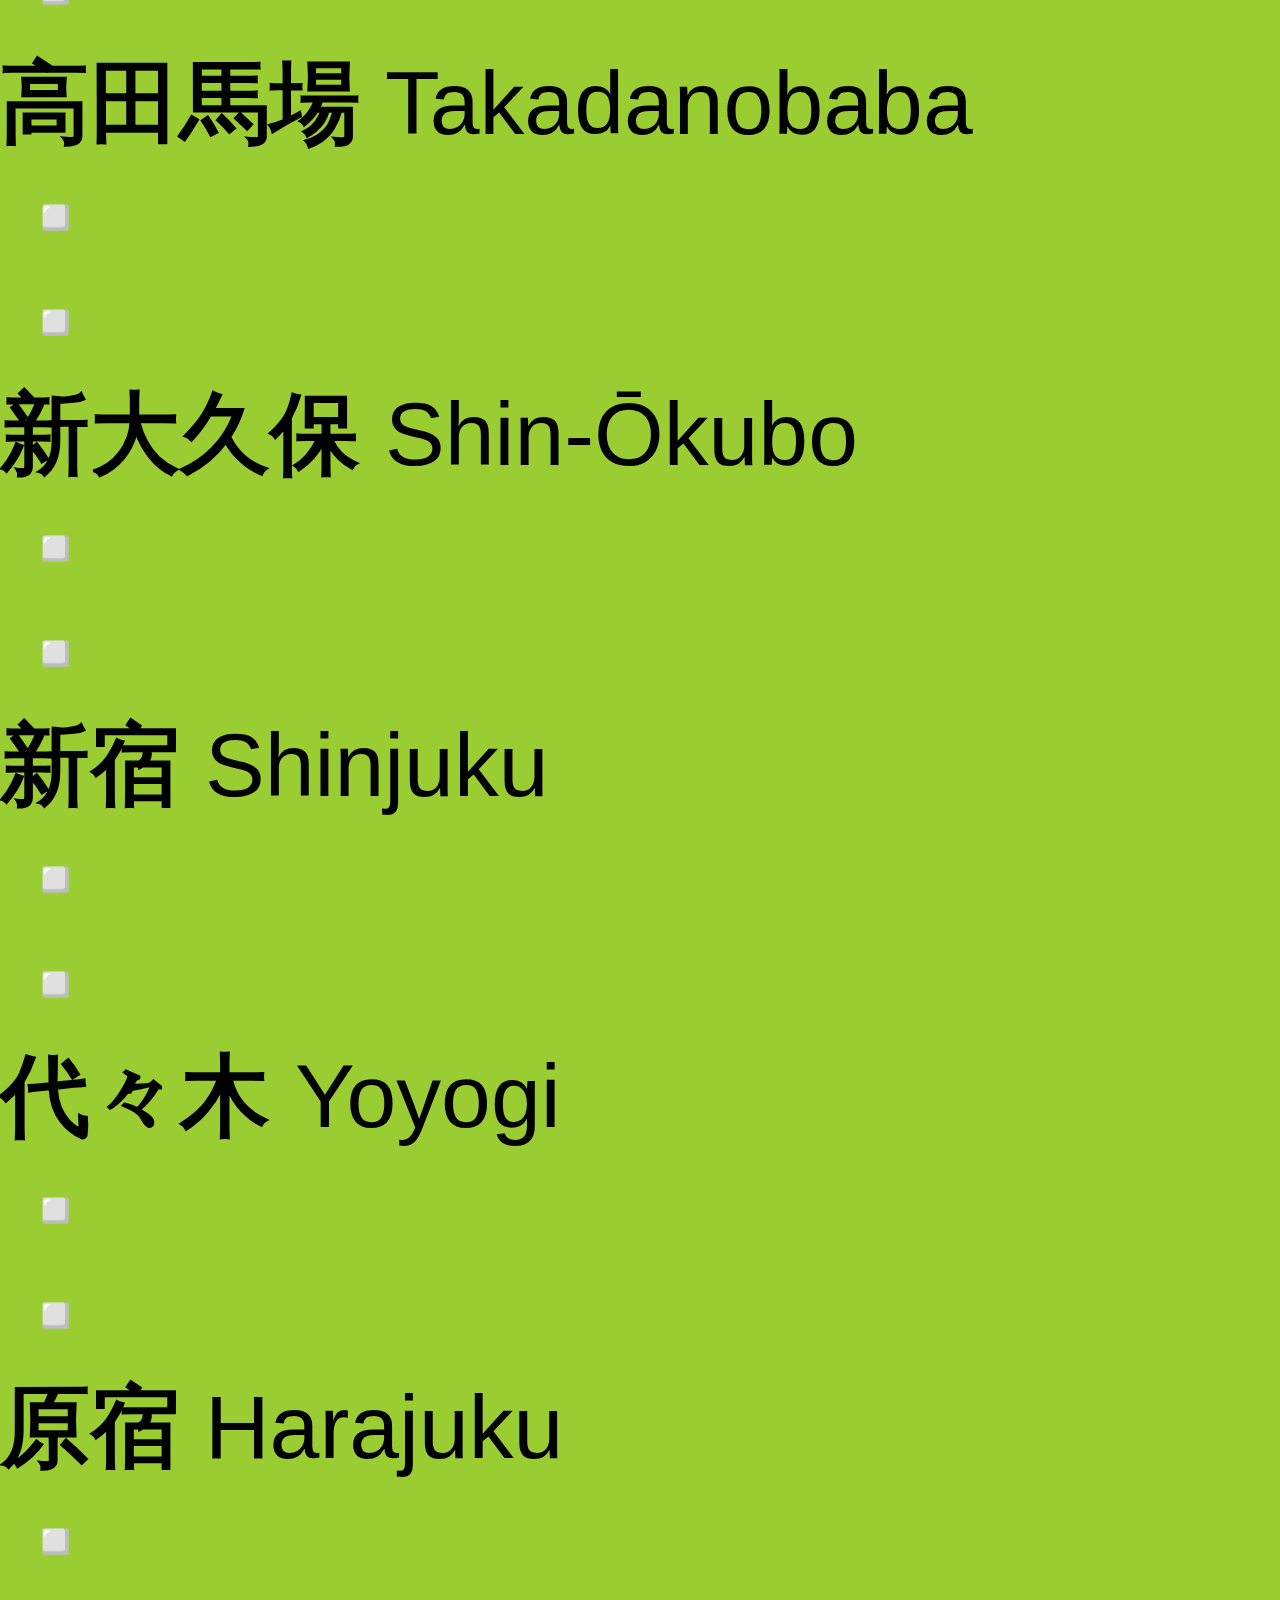
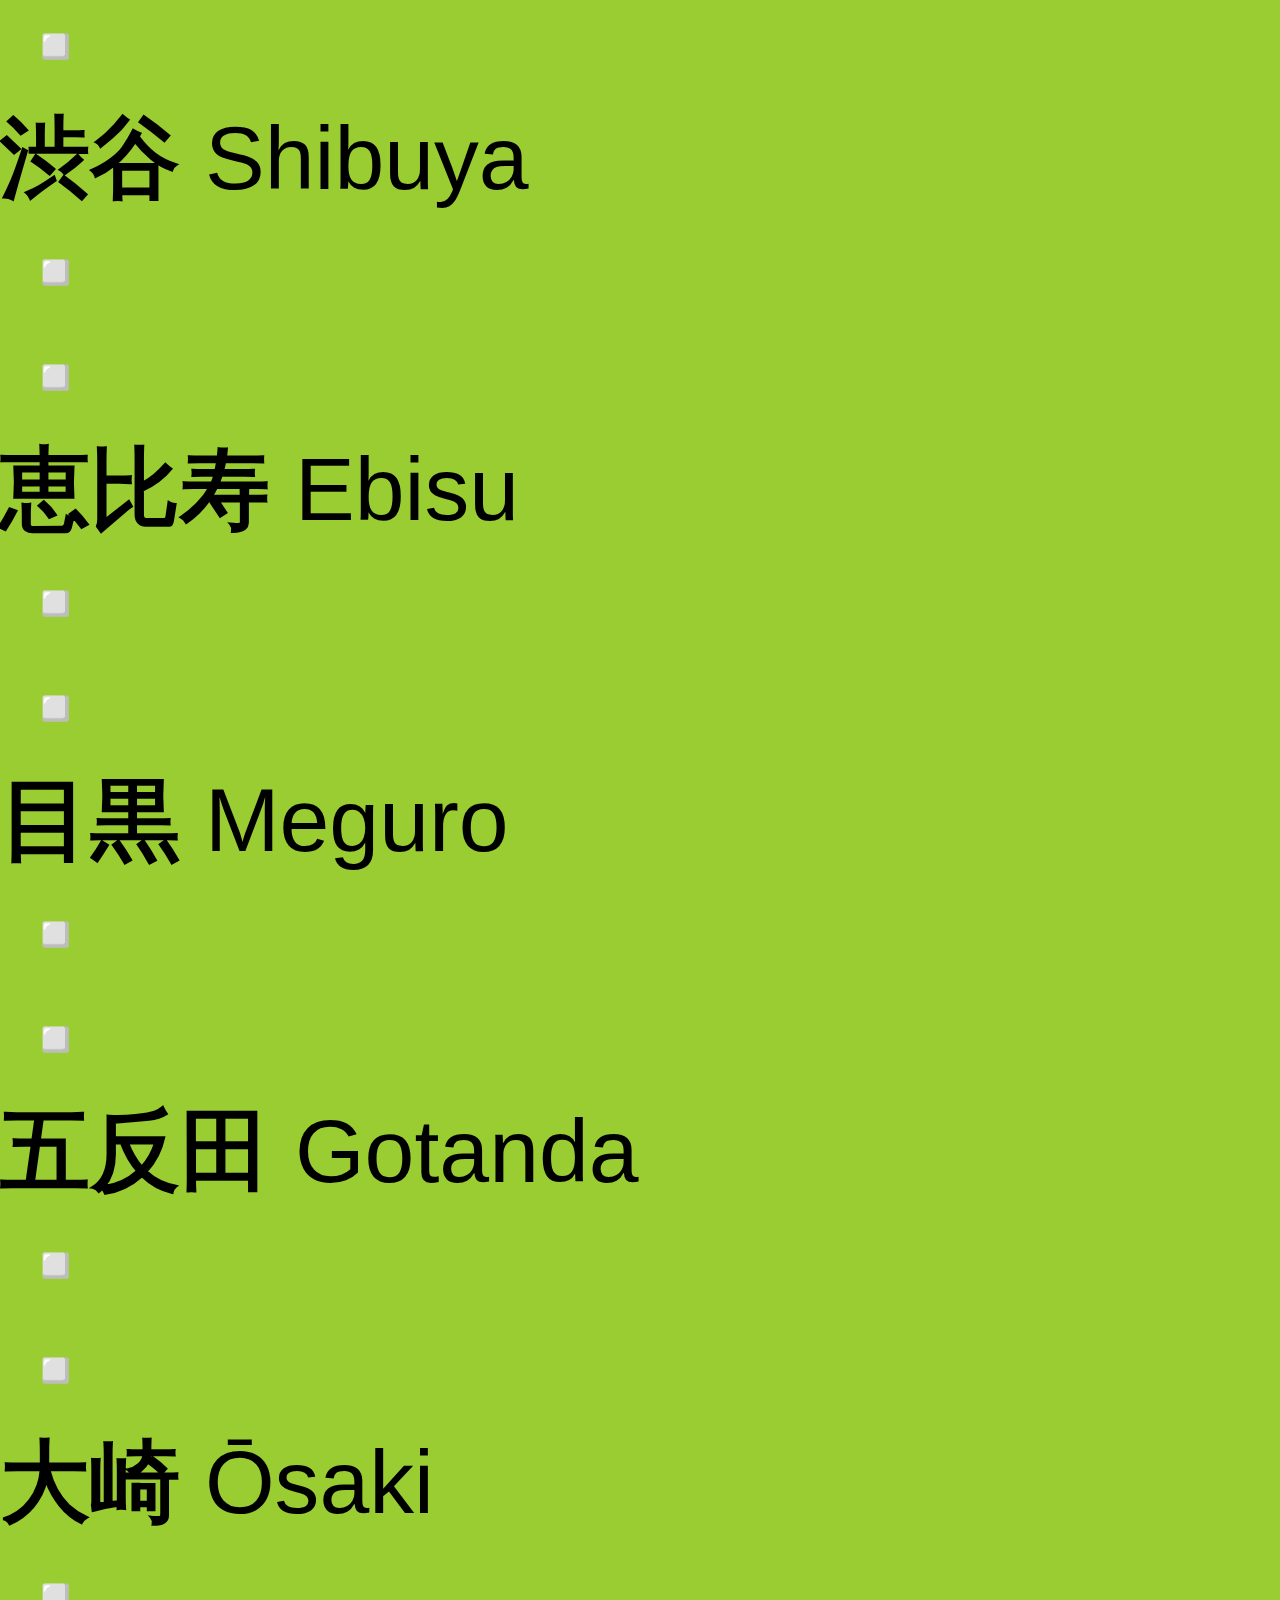
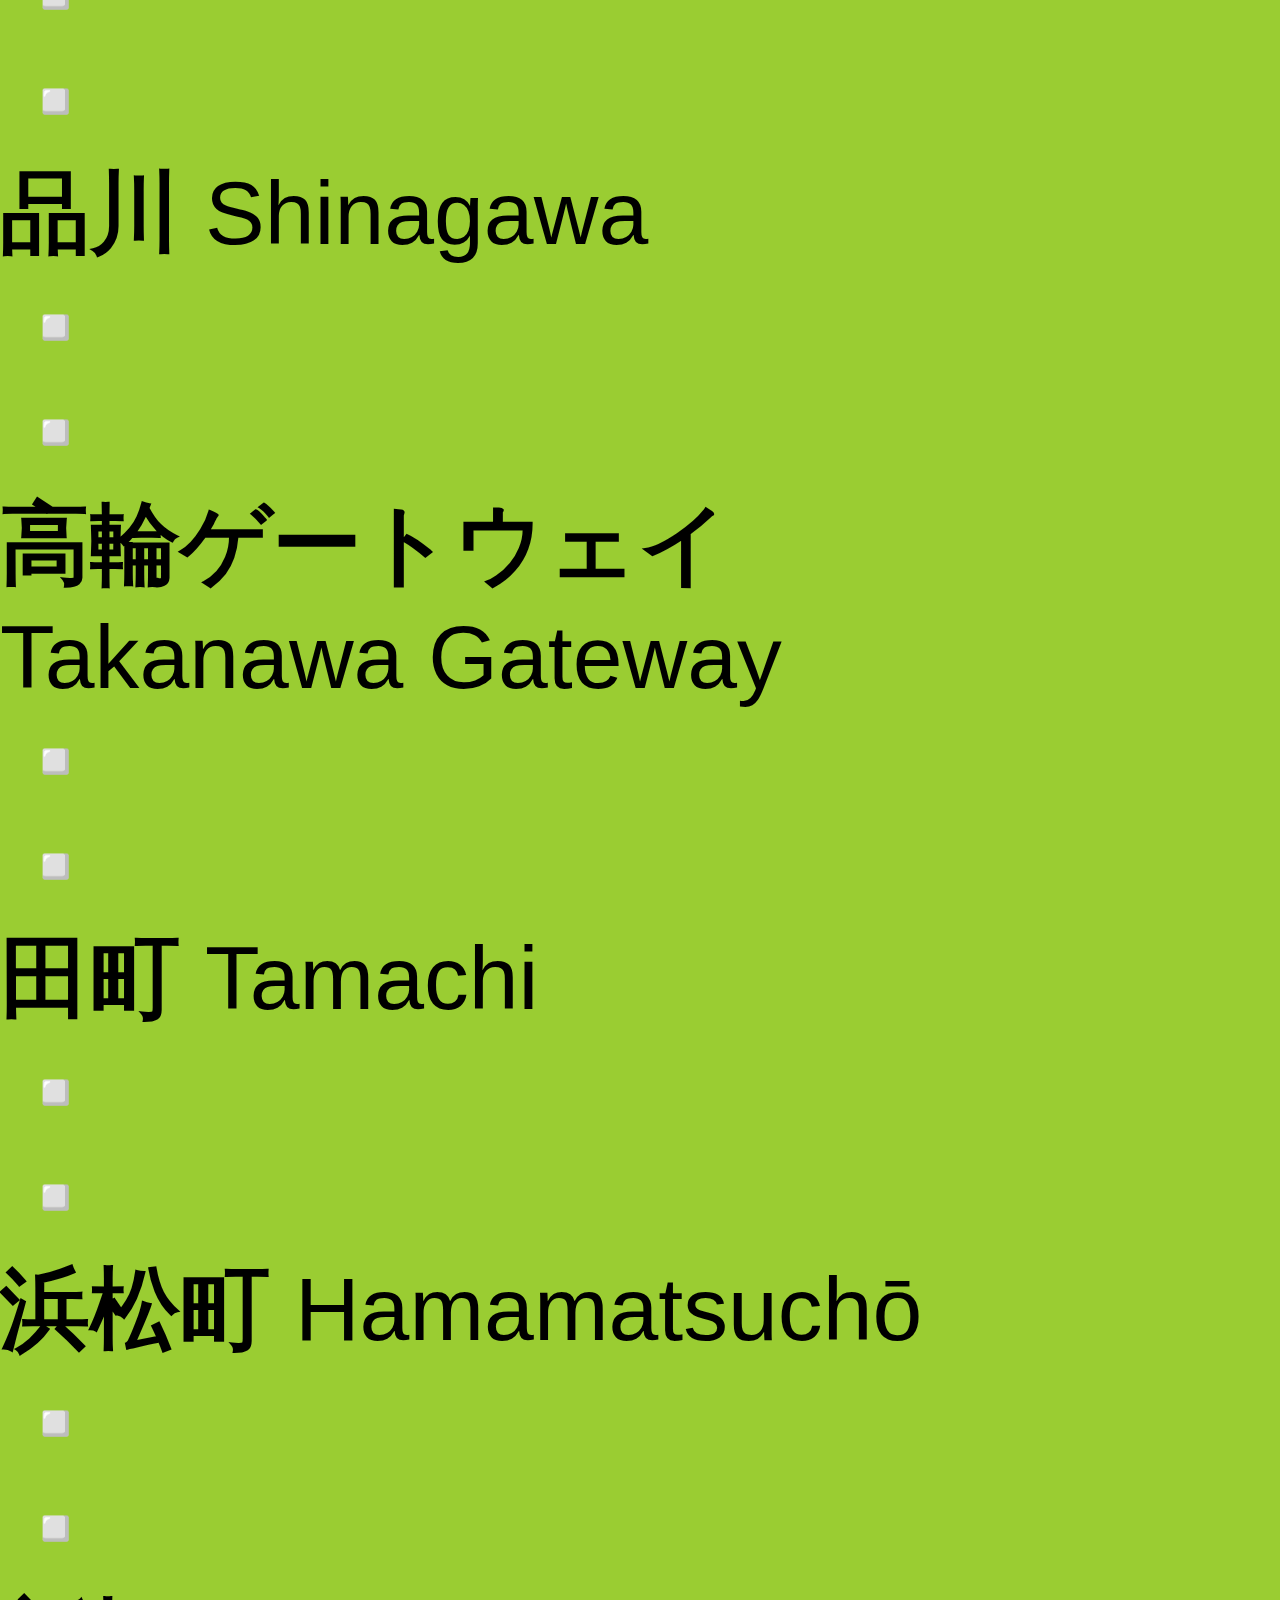
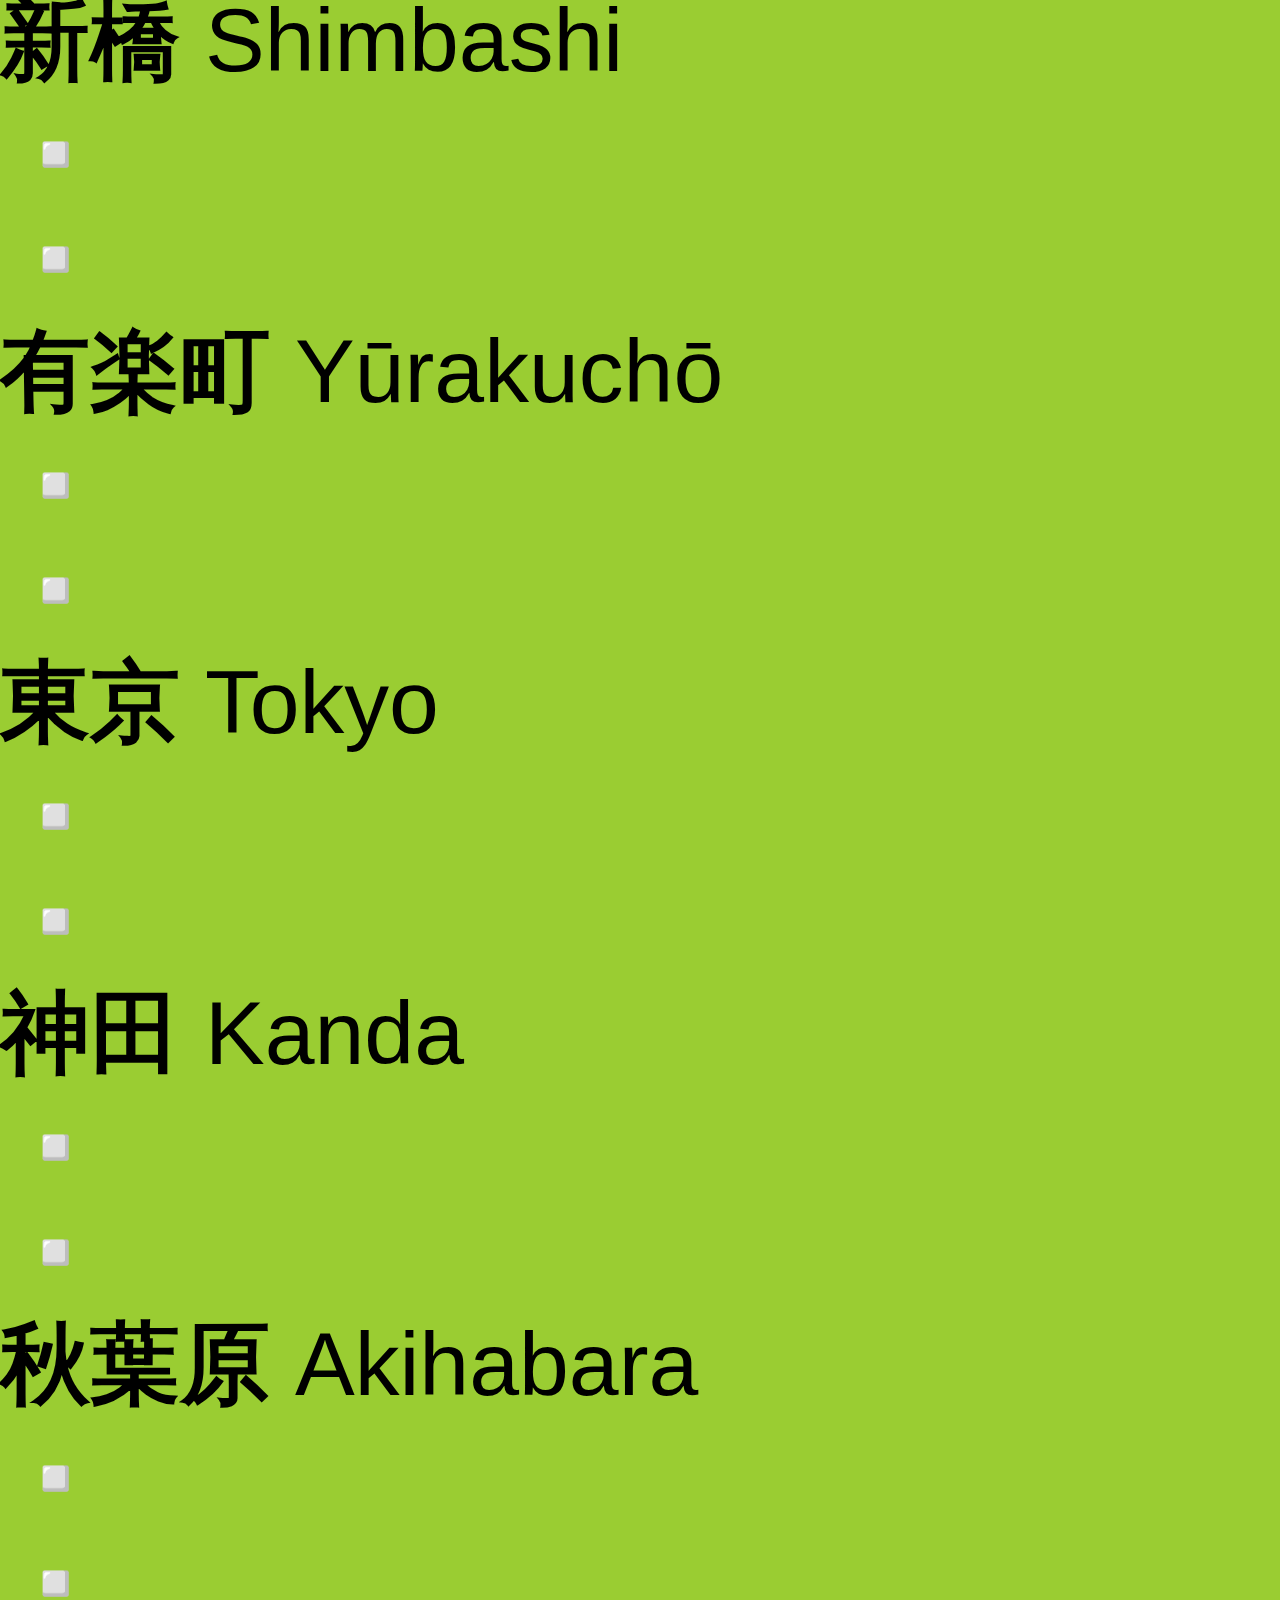
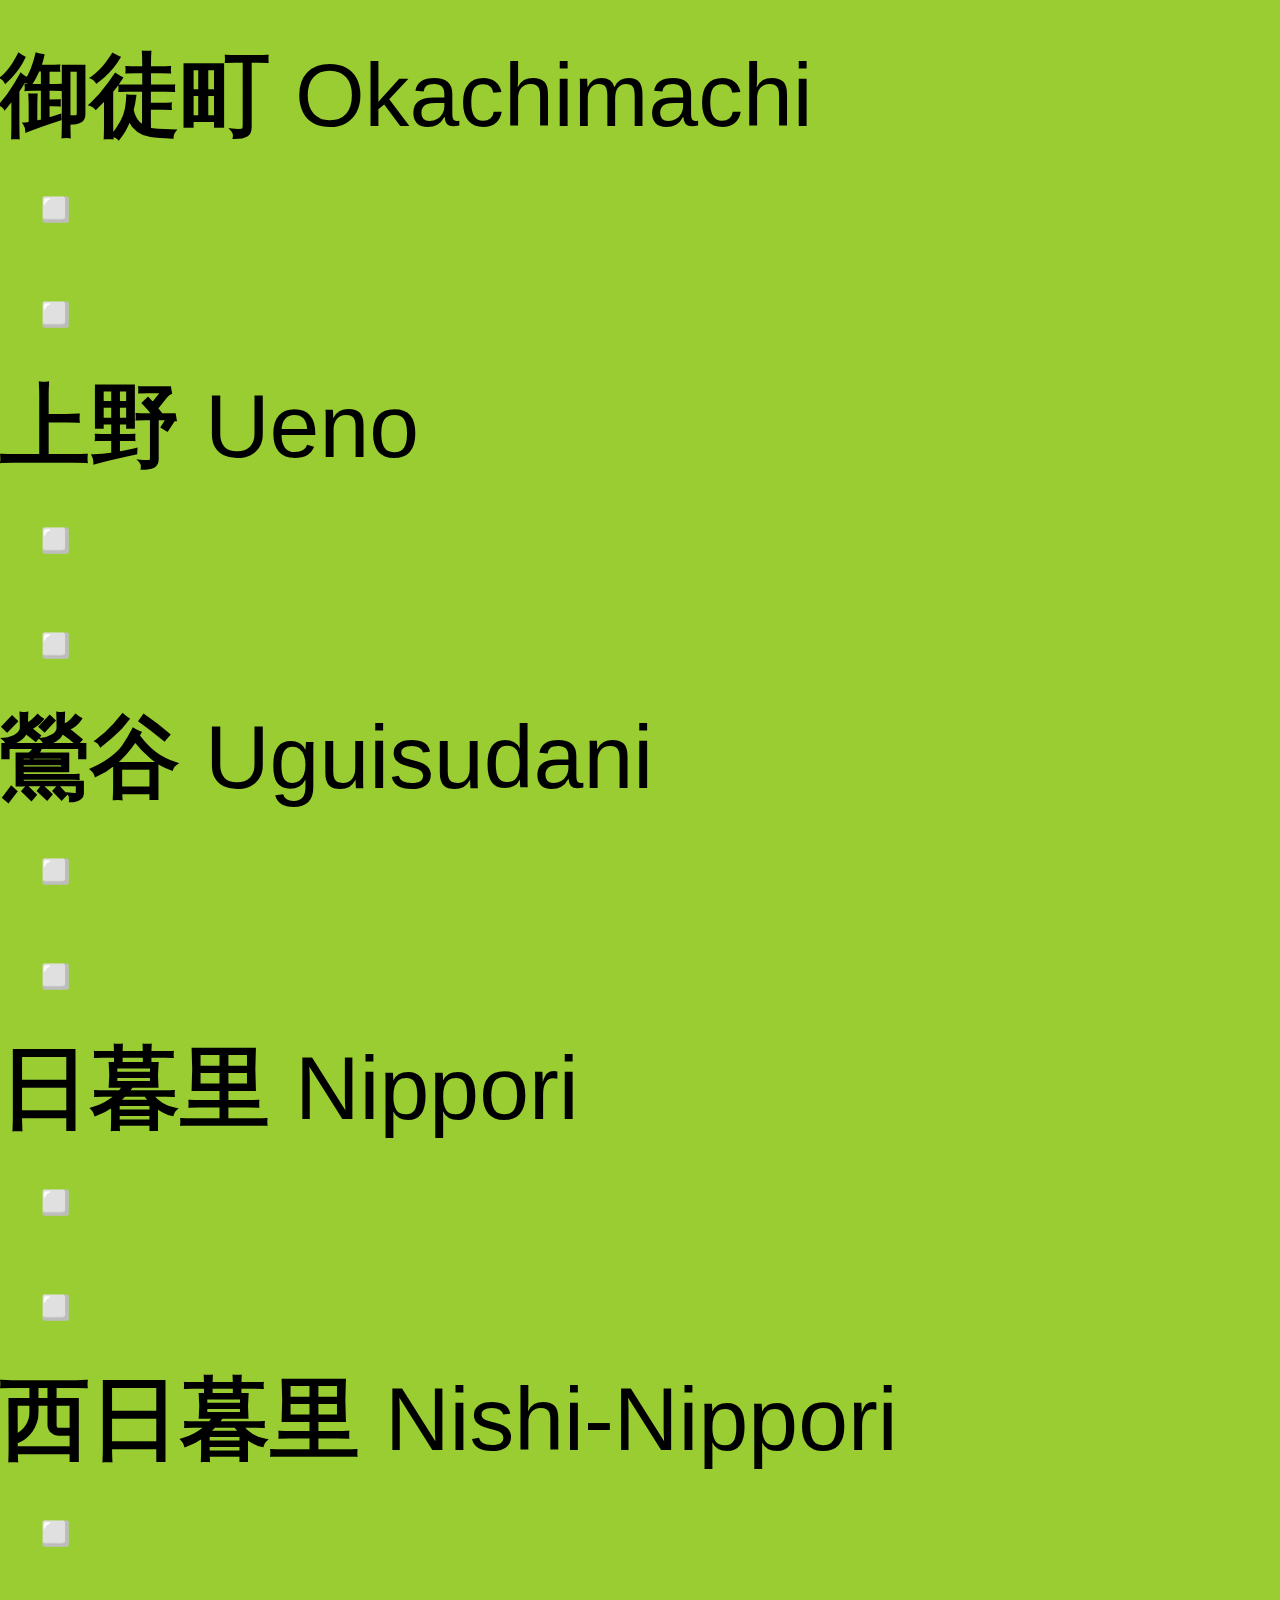
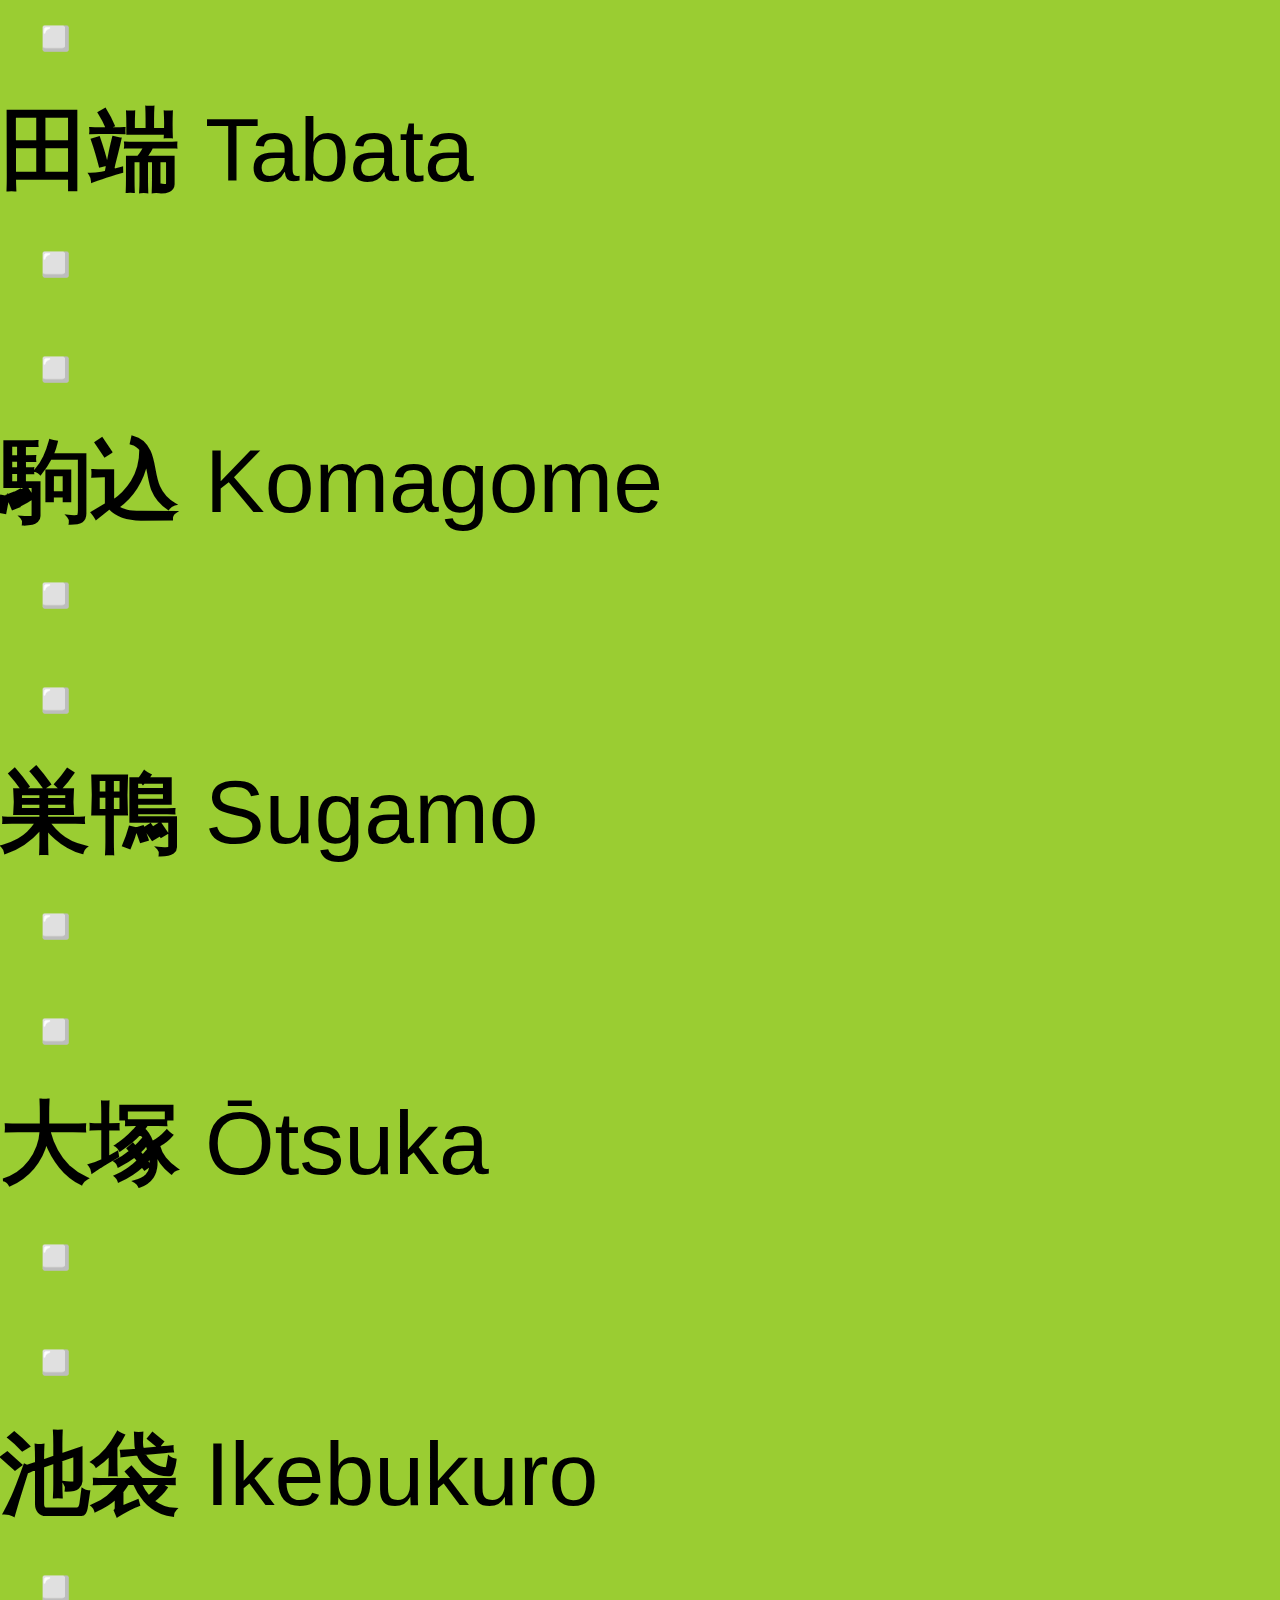
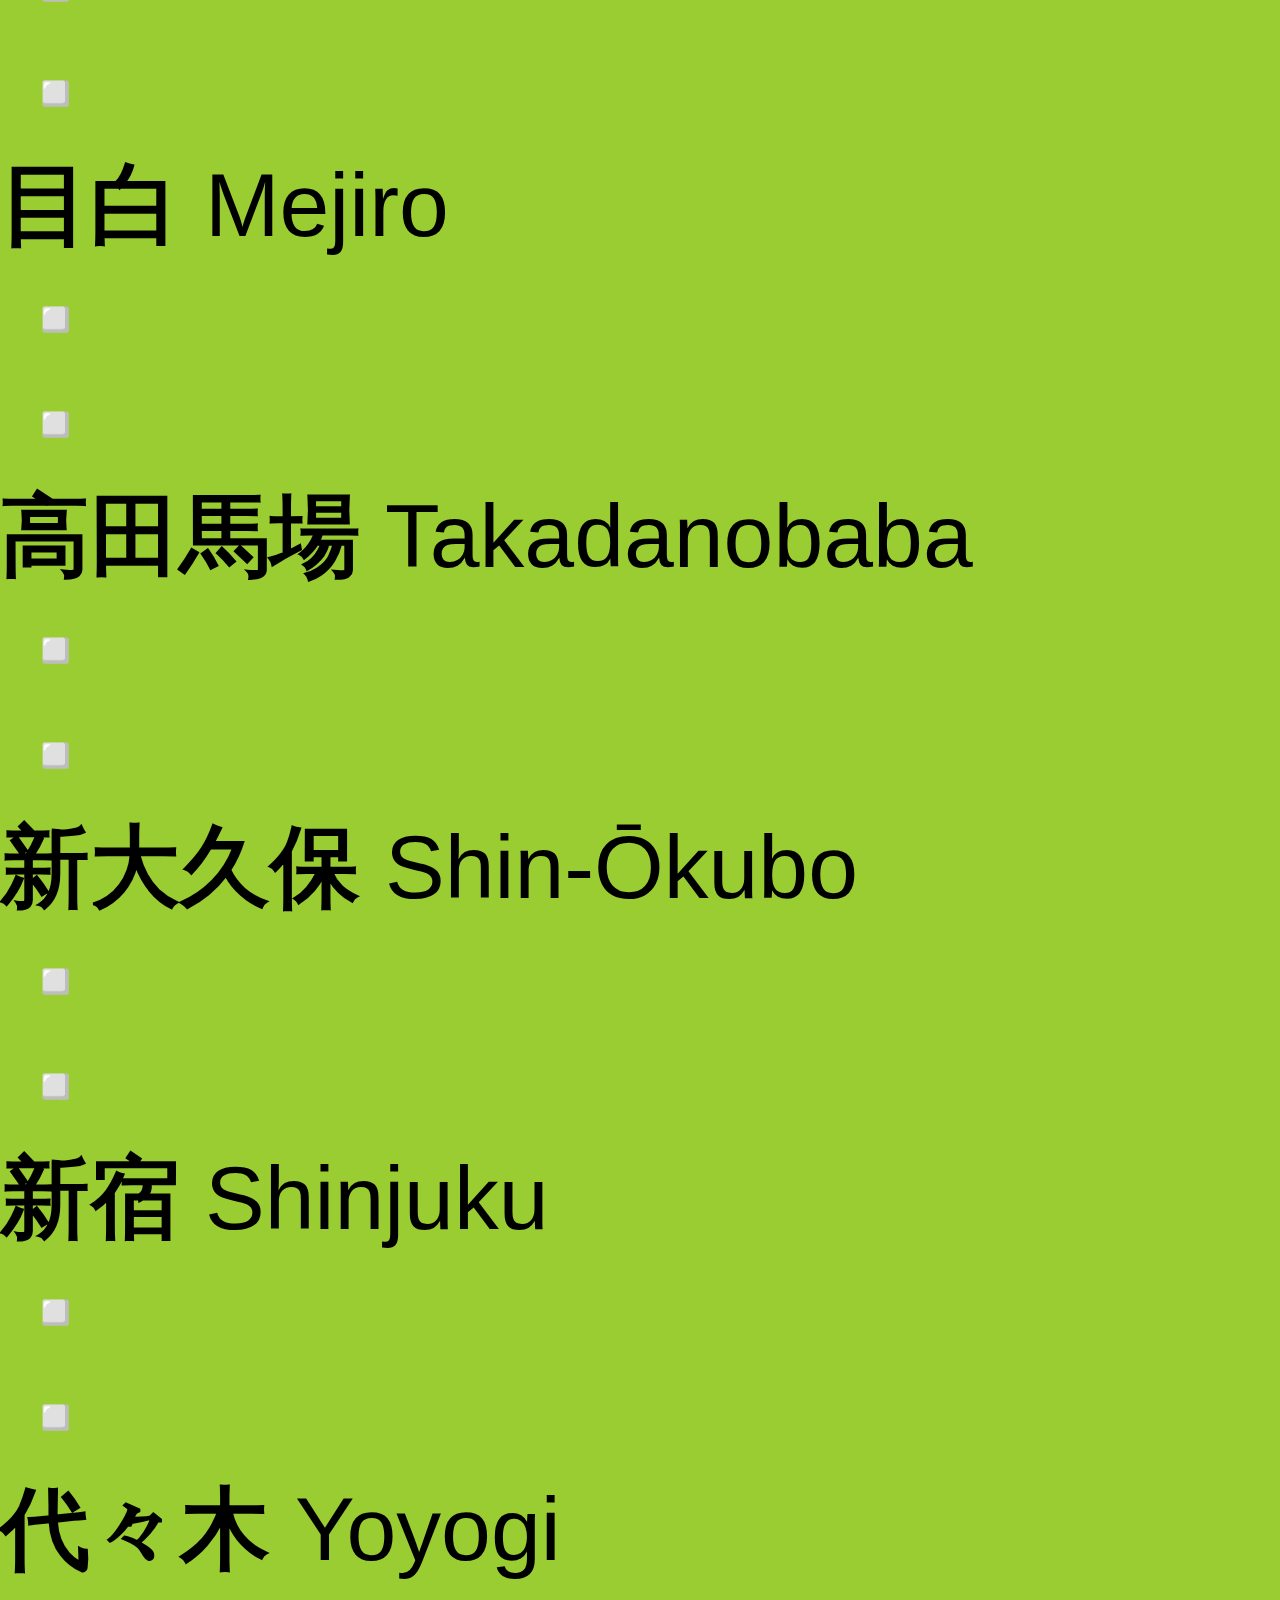
==== commit 8b8e5ecb: "Add Keihin-Tōhoku line" ====
--- a/index.html
+++ b/index.html
@@ -106,7 +106,7 @@
 				<li><b><a href="#current" onclick="seseragi.playclip()">品川</b> Shinagawa</a></li>
 				<li>▫️</li>
 				<li>▫️</li>
-				<li><b><a href="#current" onclick="sweetcall.playclip()">高輪ゲートウェイ</b> Takanawa Gateway</a></li>
+				<li><b><a href="#current" onclick="sweetcall.playclip()">高輪ゲートウェイ</b><br>Takanawa Gateway</a></li>
 				<li>▫️</li>
 				<li>▫️</li>
 				<li><b><a href="#current" onclick="seseragi.playclip()">田町</b> Tamachi</a></li>
@@ -126,8 +126,11 @@
 			<div class="dropdown">
 				<h3><a onclick="myFunction()" class="dropbtn">line</a></h3>
 				<div id="myDropdown" class="dropdown-content">
-					<h3><a href="nex.html">N'EX</a>
+					<h3><a href="kt.html">Keihin-T.</a>
+					<a href="nex.html">N'EX</a>
+					<a href="saikyo.html">Saikyō</a>
 					<a href="sobu.html">Sōbu</a>
+					<a href="uenotokyo.html">Ueno-T.</a>
 					<a href="#">Yamanote</a></h3>
 				</div>
 			</div>
